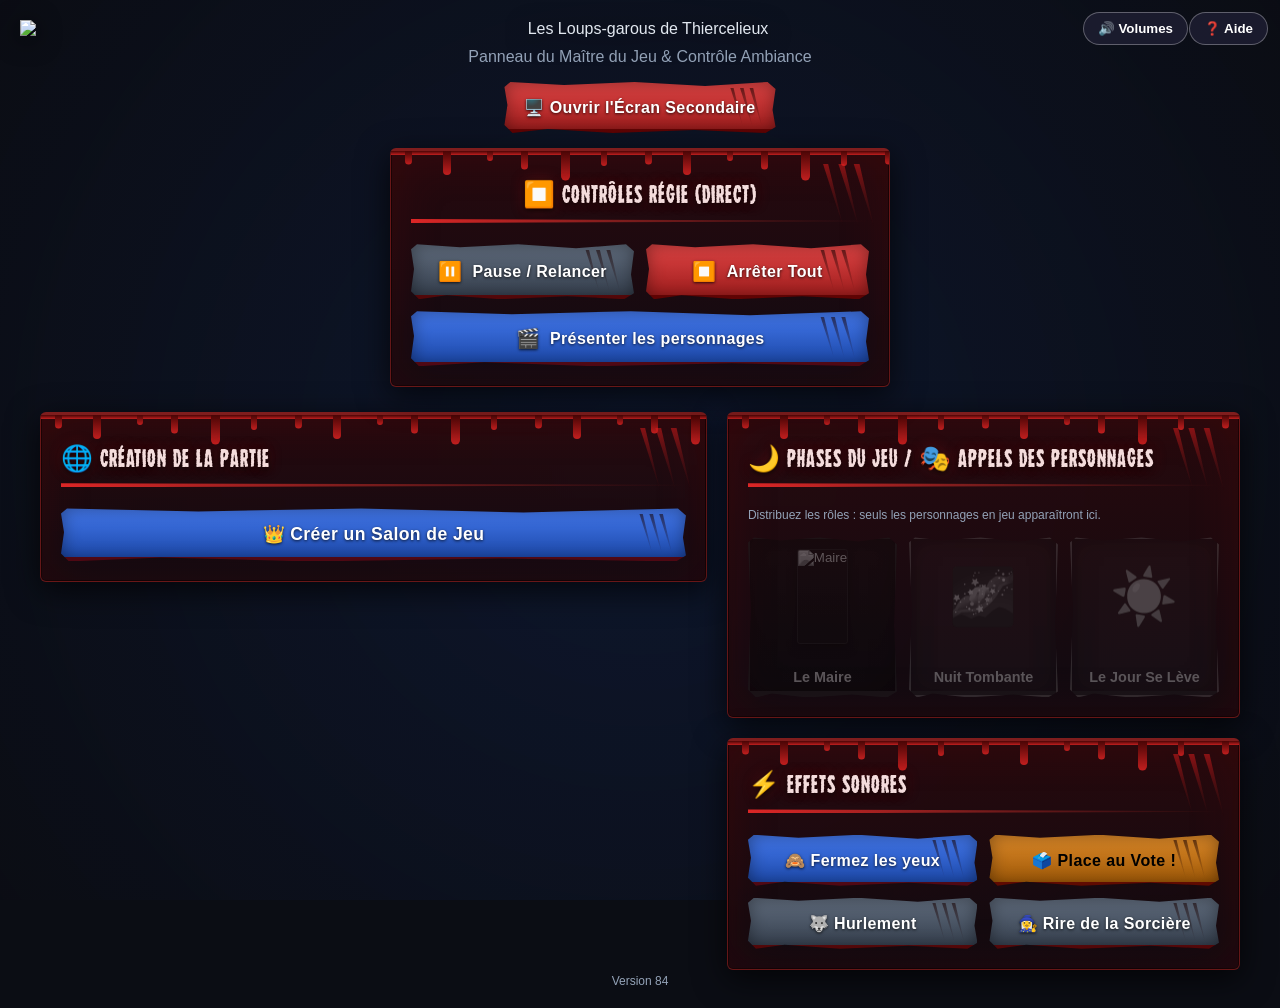
==== index.html @ bffeed56 "MAJ 42" ====
<!DOCTYPE html>
<html lang="fr">
<head>
  <meta charset="UTF-8">
  <meta name="viewport" content="width=device-width, initial-scale=1.0">
  <link rel="icon" href="data:,">
  <title>Loup-Garou - Régie Maître du Jeu</title>
  <link rel="stylesheet" href="style.css?v=84">
  <script src="https://unpkg.com/peerjs@1.5.2/dist/peerjs.min.js"></script>
  <script src="https://cdnjs.cloudflare.com/ajax/libs/qrcodejs/1.0.0/qrcode.min.js"></script>
</head>
<body>
  <button id="mixer-btn" class="help-btn" style="right: 92px;" onclick="toggleMixer(document.getElementById('mixer-panel').style.display!=='block')" title="Volumes audio">🔊 Volumes</button>
  <div id="mixer-panel" class="mixer-panel" style="display:none;">
    <h3>🔊 Volumes audio</h3>
    <label>🗣️ Voix & effets (régie) <span id="mix-val-voix">100 %</span><input type="range" id="mix-voix" min="0" max="100" value="100" oninput="setMixer('voix', this.value)"></label>
    <label>🎵 Musique d'ambiance <span id="mix-val-musique">100 %</span><input type="range" id="mix-musique" min="0" max="100" value="100" oninput="setMixer('musique', this.value)"></label>
    <label>🎬 Scène YouTube (écran secondaire) <span id="mix-val-scene">100 %</span><input type="range" id="mix-scene" min="0" max="100" value="100" oninput="setMixer('scene', this.value)"></label>
    <label>📺 Vidéos & effets (écran secondaire) <span id="mix-val-videos">100 %</span><input type="range" id="mix-videos" min="0" max="100" value="100" oninput="setMixer('videos', this.value)"></label>
    <button class="modal-close" onclick="toggleMixer(false)">Fermer</button>
  </div>
  <button id="help-btn" class="help-btn" onclick="toggleHelp(true)" title="Comment utiliser l'application" aria-label="Aide">❓ Aide</button>
  <script>function toggleHelp(on){document.getElementById('help-modal').style.display=on?'flex':'none';}document.addEventListener('keydown',function(e){if(e.key==='Escape')toggleHelp(false);});</script>
  <script src="bg.js?v=84"></script>

<header>
  <img src="https://ifjiysdhxmidiswcsiuq.supabase.co/storage/v1/object/public/assets/assets/images/Titre.png?v=2" alt="Les Loups-garous de Thiercelieux" class="site-title-img">
  <p>Panneau du Maître du Jeu & Contrôle Ambiance</p>
  
  <div style="text-align: center; margin: 15px auto; max-width: 500px;">
    <button class="btn btn-projector" onclick="openProjectorWindow()" style="margin: 0 auto 15px auto; max-width: 300px;">
      🖥️ Ouvrir l'Écran Secondaire
    </button>

    <!-- Section Contrôles Régie (Direct) centrée sous le bouton de l'écran secondaire -->
    <section class="card" style="margin-top: 10px;">
      <h2 class="titre-wolf">⏹️ Contrôles Régie (Direct)</h2>
      <div class="button-grid">
        <button class="btn btn-effect" onclick="togglePauseAllMedia()">
          <span class="icon">⏸️</span> Pause / Relancer
        </button>
        <button class="btn btn-danger" onclick="stopAllMedia()">
          <span class="icon">⏹️</span> Arrêter Tout
        </button>
        <button class="btn btn-night" style="grid-column: 1 / -1;" onclick="presentCharacters()">
          <span class="icon">🎬</span> Présenter les personnages
        </button>
      </div>
    </section>
  </div>
</header>

  <main class="container container-wide">
    <div class="main-layout">

      <!-- COLONNE GAUCHE : Création, Distribution, Phases de Jeu & Récapitulatif -->
      <div class="column-left">

        <!-- Écran de Création du Salon -->
        <section class="card" id="connection-card">
          <h2 class="titre-wolf">🌐 Création de la Partie</h2>
          <button class="btn btn-night btn-large" onclick="initHost()">👑 Créer un Salon de Jeu</button>

          <div id="host-ui" style="display: none; margin-top: 20px; text-align: center;">
            <h3>Code du Salon : <span id="room-code-display" style="color: #6366f1; font-size: 1.8rem; font-weight: bold;">---</span></h3>
            <div id="qrcode" style="display: inline-block; padding: 10px; background: white; border-radius: 8px; margin: 10px 0;"></div>
            <p style="font-size: 0.9rem; color: #94a3b8; margin: 4px 0;">Scannez pour rejoindre</p>
            <p id="join-url" class="hint"></p>
          </div>
        </section>

        <!-- Configuration des Rôles et Joueurs Connectés (Sous Création de la Partie) -->
        <section class="card" id="mj-setup-card" style="display: none;">
          <h2 class="collapsible-title" onclick="toggleSetupCard()" title="Plier / déplier">🃏 Rôles & Distribution <span id="setup-arrow" class="setup-arrow">▾</span></h2>
          
          <div class="setup-grid">
            <div class="setup-block">
              <h3>👥 Joueurs Connectés (<span id="player-count">0</span>)</h3>
              <ul id="player-list" class="tag-list"></ul>
            </div>

            <div class="setup-block">
              <h3>🎭 Rôles en jeu (<span id="role-count">0</span>)</h3>
              
              <div class="role-selector-grid role-grid">
                <button class="btn-role-card" data-pick="Loup-Garou" onclick="addRole('Loup-Garou')">
                  <img src="https://ifjiysdhxmidiswcsiuq.supabase.co/storage/v1/object/public/assets/assets/images/Loup-Garou%201.png" alt="Loup-Garou">
                  <span>Loup-Garou</span>
                </button>
                <button class="btn-role-card" data-pick="Villageois" onclick="addRole('Villageois')">
                  <img src="https://ifjiysdhxmidiswcsiuq.supabase.co/storage/v1/object/public/assets/assets/images/Villageois%201.png" alt="Villageois">
                  <span>Villageois</span>
                </button>
                <button class="btn-role-card" data-pick="Voyante" onclick="addRole('Voyante')">
                  <img src="https://ifjiysdhxmidiswcsiuq.supabase.co/storage/v1/object/public/assets/assets/images/Voyante%201.png" alt="Voyante">
                  <span>Voyante</span>
                </button>
                <button class="btn-role-card" data-pick="Sorcière" onclick="addRole('Sorcière')">
                  <img src="https://ifjiysdhxmidiswcsiuq.supabase.co/storage/v1/object/public/assets/assets/images/Sorciere%201.png" alt="Sorcière">
                  <span>Sorcière</span>
                </button>
                <button class="btn-role-card" data-pick="Chasseur" onclick="addRole('Chasseur')">
                  <img src="https://ifjiysdhxmidiswcsiuq.supabase.co/storage/v1/object/public/assets/assets/images/Chasseur%201.png" alt="Chasseur">
                  <span>Chasseur</span>
                </button>
                <button class="btn-role-card" data-pick="Cupidon" onclick="addRole('Cupidon')">
                  <img src="https://ifjiysdhxmidiswcsiuq.supabase.co/storage/v1/object/public/assets/assets/images/Cupidon%201.png" alt="Cupidon">
                  <span>Cupidon</span>
                </button>
                <button class="btn-role-card" data-pick="Voleur" onclick="addRole('Voleur')">
                  <img src="https://ifjiysdhxmidiswcsiuq.supabase.co/storage/v1/object/public/assets/assets/images/Voleur%201.png" alt="Voleur">
                  <span>Voleur</span>
                </button>
                <button class="btn-role-card" data-pick="Renard" onclick="addRole('Renard')">
                  <img src="https://ifjiysdhxmidiswcsiuq.supabase.co/storage/v1/object/public/assets/assets/images/Renard%201.png" alt="Renard">
                  <span>Renard</span>
                </button>
                <button class="btn-role-card" data-pick="Petite Fille" onclick="addRole('Petite Fille')">
                  <img src="https://ifjiysdhxmidiswcsiuq.supabase.co/storage/v1/object/public/assets/assets/images/Petite%20Fille.png?v=2" alt="Petite Fille">
                  <span>Petite Fille</span>
                </button>
              </div>

              <ul id="role-list" class="tag-list" style="margin-top: 15px;"></ul>
              <p id="role-ratio" class="hint role-ratio" style="margin-top: 10px;"></p>
            </div>
          </div>

          <div class="button-grid" style="margin-bottom: 10px;">
            <button class="btn btn-day" onclick="autoFillRoles(false)">🎲 Remplir les rôles automatiquement</button>
            <button class="btn btn-day" onclick="autoFillRoles(true)">⚡ Remplir et distribuer</button>
          </div>
          <button class="btn btn-night btn-large" id="distribute-btn" onclick="distributeRolesNetwork()">🔀 Distribuer les Rôles aux Joueurs</button>
        </section>


        <!-- Tableau de Bord Récapitulatif du MJ -->
		<section class="card" id="mj-dashboard" style="display: none;">
          <h2>📜 Récapitulatif du MJ</h2>
          <table class="mj-table">
            <thead>
              <tr>
                <th>Joueur</th>
                <th>Rôle</th>
                <th>Cupidon</th>
                <th>État</th>
              </tr>
            </thead>
            <tbody id="mj-table-body"></tbody>
          </table>

          <div id="automation-panel" class="automation"></div>
        </section>

      </div>

      <!-- COLONNE DROITE : Actions & Interventions en Jeu -->
      <div class="column-right">


        <!-- Phases du Jeu & Appels des Personnages : une seule catégorie, dans l'ordre de la nuit -->
        <section class="card">
          <h2 class="titre-wolf">🌙 Phases du Jeu / 🎭 Appels des Personnages</h2>
          <p id="calls-hint" class="hint" style="margin: 10px 0 0;"></p>
          <div id="next-call-banner" class="next-call-banner" style="display: none;"></div>
          <div id="calls-grid" class="button-grid role-grid">
            <button class="btn-role-card" id="mayor-call-btn" data-key="maire" onclick="playCommand('voter_maire')">
              <img src="https://ifjiysdhxmidiswcsiuq.supabase.co/storage/v1/object/public/assets/assets/images/Maire%201.png" alt="Maire">
              <span>Le Maire</span>
            </button>
            <button class="btn-role-card" data-role="Voleur" data-call="voleur" data-key="voleur" onclick="playRole('voleur')">
              <img src="https://ifjiysdhxmidiswcsiuq.supabase.co/storage/v1/object/public/assets/assets/images/Voleur%201.png" alt="Voleur">
              <span>Le Voleur</span>
            </button>
            <button class="btn-role-card" id="night-call-btn" data-key="nuit" data-phase="1" onclick="playNightPhase()">
              <span class="phase-icon">🌌</span>
              <span>Nuit Tombante</span>
            </button>
            <button class="btn-role-card" data-role="Cupidon" data-call="cupidon" data-key="cupidon" onclick="playRole('cupidon')">
              <img src="https://ifjiysdhxmidiswcsiuq.supabase.co/storage/v1/object/public/assets/assets/images/Cupidon%201.png" alt="Cupidon">
              <span>Cupidon</span>
            </button>
            <button class="btn-role-card" data-role="Voyante" data-key="voyante" onclick="playRole('voyante')">
              <img src="https://ifjiysdhxmidiswcsiuq.supabase.co/storage/v1/object/public/assets/assets/images/Voyante%201.png" alt="Voyante">
              <span>La Voyante</span>
            </button>
            <button class="btn-role-card" data-role="Renard" data-key="renard" onclick="playRole('renard')">
              <img src="https://ifjiysdhxmidiswcsiuq.supabase.co/storage/v1/object/public/assets/assets/images/Renard%201.png" alt="Renard">
              <span>Le Renard</span>
            </button>
            <button class="btn-role-card" data-role="Loup-Garou" data-key="loups" onclick="playRole('loups')">
              <img src="https://ifjiysdhxmidiswcsiuq.supabase.co/storage/v1/object/public/assets/assets/images/Loup-Garou%201.png" alt="Loups-Garous">
              <span>Les Loups-Garous</span>
            </button>
            <button class="btn-role-card" data-role="Sorcière" data-key="sorciere" onclick="playRole('sorciere')">
              <img src="https://ifjiysdhxmidiswcsiuq.supabase.co/storage/v1/object/public/assets/assets/images/Sorciere%201.png" alt="Sorcière">
              <span>La Sorcière</span>
            </button>
            <button class="btn-role-card" id="day-call-btn" data-key="jour" data-phase="1" onclick="playDayPhase()">
              <span class="phase-icon">☀️</span>
              <span>Le Jour Se Lève</span>
            </button>
          </div>
        </section>

          <!-- Effets Sonores -->
          <section class="card">
            <h2 class="titre-wolf">⚡ Effets Sonores</h2>
            <div class="button-grid">
              <button class="btn btn-night" onclick="playCommand('fermer_yeux')">🙈 Fermez les yeux</button>
              <button class="btn btn-day" onclick="playCommand('voter')">🗳️ Place au Vote !</button>
              <button class="btn btn-effect" onclick="playEffect('hurlement')">🐺 Hurlement</button>
              <button class="btn btn-effect" onclick="playEffect('sorciere')">🧙‍♀️ Rire de la Sorcière</button>
            </div>
          </section>

        <!-- Élection du Maire : commandes du MJ (visible pendant l'élection) -->
        <section class="card" id="mayor-controls" style="display: none;">
          <h2 class="titre-wolf">👑 Élection du Maire</h2>
          <p id="mayor-controls-info" class="hint" style="margin: 10px 0;"></p>
          <div id="mayor-controls-buttons" class="mayor-controls-buttons"></div>
        </section>


      </div>

    </div>

  </main>

  <!-- Fenêtre de réponse pour le Renard (au milieu de l'écran du MJ) -->
  <div id="fox-modal" class="modal-backdrop" style="display: none;" role="dialog" aria-modal="true" aria-labelledby="fox-modal-title">
    <div class="modal-box">
      <h2 id="fox-modal-title" class="titre-wolf">🦊 Réponse pour le Renard</h2>
      <p id="fox-modal-text" class="modal-text"></p>
      <p id="fox-modal-hint" class="modal-hint"></p>
      <div class="modal-actions">
        <button class="btn btn-renard-oui" onclick="foxModalAnswer(true)">🦊 Oui (Loup détecté)</button>
        <button class="btn btn-danger" onclick="foxModalAnswer(false)">🦊 Non (Aucun loup)</button>
      </div>
      <button class="modal-close" onclick="closeFoxModal()">Fermer (je répondrai plus tard)</button>
    </div>
  </div>

  <div id="help-modal" class="modal-backdrop" style="display: none;" role="dialog" aria-modal="true" onclick="if(event.target===this)toggleHelp(false)">
    <div class="modal-box help-box">
      <h2 class="titre-wolf">❓ Comment utiliser l'application</h2>
      <div class="help-content">
        <h3>1. Préparer la partie</h3>
        <ol>
          <li>Clique sur <b>Créer le salon</b> : un code et un QR code s'affichent.</li>
          <li>Ouvre l'<b>écran secondaire (projecteur)</b> avec le bouton dédié et place-le sur la TV / le vidéoprojecteur. Clique dessus une fois pour activer le son.</li>
          <li>Les joueurs scannent le QR code (ou saisissent le code) sur leur téléphone et entrent leur prénom.</li>
          <li>Choisis les <b>rôles en jeu</b> (le nombre doit correspondre au nombre de joueurs) puis clique sur <b>Distribuer les rôles</b>.</li>
          <li>Chaque joueur découvre son rôle sur son téléphone. La partie ne peut commencer que lorsque <b>tous ont pris connaissance</b> de leur rôle.</li>
        </ol>
        <h3>2. Dérouler la partie</h3>
        <p>Utilise les boutons <b>🌙 Phases du Jeu / 🎭 Appels des Personnages</b> dans l'ordre : Maire, Nuit tombante, Voleur, Cupidon, Voyante, Renard, Loups-garous, Sorcière, puis Le Jour se lève. Un bandeau t'indique le prochain rôle à appeler.</p>
        <ul>
          <li><b>Maire</b> : présentation des candidats, élection, puis passation en cas de mort.</li>
          <li><b>Voleur</b> : après son choix, tous les joueurs reprennent connaissance de leur rôle.</li>
          <li><b>Renard</b> : une fenêtre te demande ta réponse (Oui / Non).</li>
          <li><b>Le Jour se lève</b> : annonce des morts, passation du Maire, chasseur, puis débat et vote du village (égalité = Pierre-feuille-ciseaux).</li>
        </ul>
        <h3>3. Autres outils</h3>
        <ul>
          <li><b>⚡ Effets Sonores</b> : sons d'ambiance (fermez les yeux, place au vote…).</li>
          <li>Le tableau des joueurs permet de suivre rôles, morts, couples et maire.</li>
          <li>Le rôle d'un joueur se masque automatiquement en cours de partie et peut être rouvert à tout moment.</li>
        </ul>
        <h3>4. En cas de souci</h3>
        <ul>
          <li>Pas de son sur l'écran secondaire : clique une fois dessus.</li>
          <li>Un joueur déconnecté : il recharge sa page et se reconnecte avec le même prénom.</li>
          <li>Après une mise à jour : Ctrl+F5 et vérifie le numéro de version en bas de page.</li>
        </ul>
      </div>
      <button class="modal-close" onclick="toggleHelp(false)">Fermer</button>
    </div>
  </div>

  <p id="app-version" class="hint" style="text-align:center;">Version 84</p>

  <script>
    (function () {
      var B = "https://ifjiysdhxmidiswcsiuq.supabase.co/storage/v1/object/public/assets/";
      var DIRS = ["assets/images/", "assets/mj/images/", "assets/joueur/images/", "images/", "mj/images/", "joueur/images/"];
      function find(names, cb) {
        var urls = [];
        names.forEach(function (n) { DIRS.forEach(function (d) { urls.push(B + d + encodeURIComponent(n)); }); });
        (function next(i) {
          if (i >= urls.length) { cb(null); return; }
          var im = new Image();
          im.onload = function () { cb(urls[i]); };
          im.onerror = function () { next(i + 1); };
          im.src = urls[i];
        })(0);
      }
      find(["Titre.png", "titre.png"], function (url) {
        var img = document.querySelector(".site-title-img");
        if (url && img) { img.src = url; console.info("Titre chargé depuis :", url); }
        else console.warn("Titre.png introuvable sur Supabase.");
      });
    })();
  </script>
  <script src="script.js?v=84"></script>
</body>
</html>
---- style.css ----
/* Police Angel Wish pour les noms des joueurs (fichier Angel_wish.ttf à la racine du site) */
@font-face {
  font-family: 'Angel Wish';
  /* police intégrée à ce fichier (version nettoyée, 18 Ko) : elle s'affiche même si Angel_wish.ttf est absent du site */
  src: url([data-uri]) format('woff'),
       url('Angel_wish.ttf') format('truetype'),
       url('Angel_Wish.ttf') format('truetype'),
       url('angel_wish.ttf') format('truetype'),
       url('angel-wish.ttf') format('truetype');
  font-weight: normal;
  font-style: normal;
  font-display: swap;
}

/* Police Wolf Brothers (fichier wolfbrothers.ttf à la racine du site) */
@font-face {
  font-family: 'Wolf Brothers';
  src: url('wolfbrothers.ttf') format('truetype');
  font-weight: normal;
  font-style: normal;
  font-display: swap;
}

:root {
  --bg-color: #0b0d14;
  --card-bg: rgba(22, 27, 46, 0.85);
  --text-color: #e2e8f0;
  --muted: #94a3b8;
  --accent-night: #2563eb;
  --accent-day: #d97706;
  --accent-role: #7c3aed;
  --accent-danger: #dc2626;
  --accent-ok: #16a34a;
}

* { box-sizing: border-box; }

/* Fond global (images hébergées sur Supabase) */
body {
  margin: 0;
  padding: 20px;
  font-family: 'Segoe UI', Tahoma, Geneva, Verdana, sans-serif;
  background-color: var(--bg-color);
  color: var(--text-color);
  min-height: 100vh;
}

header {
  text-align: center;
  margin-bottom: 25px;
  position: relative; /* S'assure que le header reste au-dessus du fond d'écran */
  z-index: 10;
}

/* Affichage du Titre en PNG par-dessus le fond */
.site-title-img {
  display: block;
  margin: 0 auto 10px auto;
  max-width: 100%;
  height: auto;
  max-height: 160px;
  object-fit: contain;
  /* Ajout d'une ombre forte pour bien détacher l'image du fond sombre */
  filter: drop-shadow(0 4px 12px rgba(0, 0, 0, 0.8));
}

header p {
  color: #94a3b8;
  margin-top: 5px;
}

.container {
  max-width: 800px;
  margin: 0 auto;
  display: flex;
  flex-direction: column;
  gap: 20px;
}
.container-wide { max-width: 1200px; }

/* --- Mise en page de la régie : deux colonnes --- */
.main-layout {
  display: grid;
  grid-template-columns: minmax(0, 1.3fr) minmax(0, 1fr);
  gap: 20px;
  align-items: start;
}
.column-left, .column-right { display: flex; flex-direction: column; gap: 20px; min-width: 0; }
.column-right { position: sticky; top: 20px; }

.card {
  background: var(--card-bg);
  border: 1px solid rgba(255, 255, 255, 0.1);
  border-radius: 12px;
  padding: 20px;
  box-shadow: 0 8px 32px 0 rgba(0, 0, 0, 0.5);
  backdrop-filter: blur(6px);
}
.card h2 {
  margin-top: 0;
  font-size: 1.2rem;
  color: #cbd5e1;
  border-bottom: 1px solid rgba(255, 255, 255, 0.1);
  padding-bottom: 10px;
}

/* Titres de sections de la régie et noms des joueurs en Wolf Brothers */
.card h2.titre-wolf {
  font-family: 'Wolf Brothers', 'Segoe UI', sans-serif;
  font-weight: normal;
  font-size: 1.6rem;
  letter-spacing: 1px;
}
.nom-joueur {
  font-family: 'Wolf Brothers', 'Segoe UI', sans-serif;
  font-weight: normal;
  letter-spacing: 1px;
}
.tag-list .nom-joueur, .mj-table .nom-joueur { font-size: 1.15em; }
#welcome-title.nom-joueur { font-size: 1.9rem; }

.hint { font-size: 0.75rem; color: var(--muted); word-break: break-all; margin: 4px 0 0; }

.button-grid {
  display: grid;
  grid-template-columns: repeat(auto-fit, minmax(160px, 1fr));
  gap: 12px;
  margin-top: 15px;
}

/* --- Boutons --- */
.btn {
  border: none;
  border-radius: 8px;
  padding: 16px 20px;
  font-size: 1rem;
  font-weight: 600;
  color: #fff;
  cursor: pointer;
  transition: all 0.2s ease;
  display: flex;
  align-items: center;
  justify-content: center;
  gap: 10px;
}
.btn:hover { transform: translateY(-2px); filter: brightness(1.2); box-shadow: 0 4px 15px rgba(0,0,0,0.4); }
.btn:active { transform: translateY(0); }
.btn:disabled { opacity: 0.6; cursor: wait; transform: none; }
.btn-large { width: 100%; font-size: 1.1rem; }
.icon { font-size: 1.2rem; }

.btn-night { background-color: var(--accent-night); }
.btn-day { background-color: var(--accent-day); color: #000; }
.btn-effect { background-color: #475569; }
.btn-danger { background-color: var(--accent-danger); }
.btn-projector { background-color: #dc2626; color: #fff; }
.btn-vert { background-color: var(--accent-ok); color: #fff; }
.btn-renard-oui { background-color: var(--accent-ok); color: #fff; }
.btn-sorciere-orange { background-color: var(--accent-day); color: #fff; }

/* --- Cartes de rôles --- */
.role-grid {
  display: grid;
  grid-template-columns: repeat(auto-fit, minmax(110px, 1fr));
  gap: 12px;
}
.btn-role-card {
  background: rgba(124, 58, 237, 0.15);
  border: 2px solid rgba(124, 58, 237, 0.4);
  border-radius: 12px;
  padding: 10px 8px;
  cursor: pointer;
  display: flex;
  flex-direction: column;
  align-items: center;
  justify-content: space-between;
  width: 100%;
  height: 160px;
  color: #fff;
  transition: all 0.2s ease;
}
.btn-role-card:hover {
  transform: translateY(-3px);
  background: rgba(124, 58, 237, 0.3);
  border-color: #8b5cf6;
  box-shadow: 0 4px 15px rgba(124, 58, 237, 0.4);
}
.btn-role-card:active { transform: translateY(0); }
.btn-role-card img {
  width: auto;
  max-width: 100%;
  height: 95px;
  object-fit: contain;
  border-radius: 6px;
  box-shadow: 0 4px 10px rgba(0, 0, 0, 0.5);
  border: 1px solid rgba(255, 255, 255, 0.2);
}
.btn-role-card span {
  font-size: 0.9rem;
  font-weight: 600;
  text-align: center;
  margin-top: 6px;
  white-space: nowrap;
  overflow: hidden;
  text-overflow: ellipsis;
  width: 100%;
}

/* --- Configuration des rôles / joueurs --- */
.setup-grid { display: grid; gap: 20px; margin-bottom: 20px; }
.setup-block h3 { margin: 0 0 10px; font-size: 1rem; color: #cbd5e1; }

.tag-list { list-style: none; margin: 0; padding: 0; display: flex; flex-wrap: wrap; gap: 8px; }
.tag-list li {
  background: rgba(255, 255, 255, 0.1);
  border: 1px solid rgba(255, 255, 255, 0.15);
  border-radius: 999px;
  padding: 4px 12px;
  font-size: 0.9rem;
}
.tag-list .remove { cursor: pointer; margin-left: 6px; color: #f87171; font-weight: bold; }
.tag-list .remove:hover { color: #fca5a5; }

/* --- Récapitulatif du MJ --- */
.mj-table { width: 100%; border-collapse: collapse; }
.mj-table th, .mj-table td {
  text-align: left;
  padding: 10px 8px;
  border-bottom: 1px solid rgba(255, 255, 255, 0.1);
  font-size: 0.95rem;
}
.mj-table th { color: var(--muted); font-weight: 600; }
.status-btn {
  border: none;
  border-radius: 999px;
  padding: 6px 12px;
  font-weight: 600;
  cursor: pointer;
  color: #fff;
}
.status-alive { background: var(--accent-ok); }
.status-dead { background: #475569; }

/* --- Espace joueur & carte masquée --- */
.input-group { display: flex; flex-direction: column; gap: 10px; }
input[type="text"] {
  width: 100%;
  padding: 14px;
  font-size: 1rem;
  color: var(--text-color);
  background: rgba(255, 255, 255, 0.08);
  border: 1px solid rgba(255, 255, 255, 0.2);
  border-radius: 8px;
}
input[type="text"]::placeholder { color: var(--muted); }
input[type="text"]:focus { outline: 2px solid #8b5cf6; outline-offset: 1px; }
.error-message { color: #fca5a5; margin: 0; font-size: 0.95rem; }

/* Verso de la carte cachée côté Joueur */
.card-back {
  position: relative;
  margin: 20px auto 0;
  max-width: 260px;
  min-height: 360px;
  padding: 10px;
  display: flex;
  flex-direction: column;
  align-items: center;
  justify-content: flex-end;
  text-align: center;
  font-weight: 600;
  cursor: pointer;
  user-select: none;
  background: rgba(15, 23, 42, 0.8);
  border: 2px solid rgba(139, 92, 246, 0.5);
  border-radius: 14px;
  overflow: hidden;
  box-shadow: 0 8px 24px rgba(0, 0, 0, 0.6);
  transition: all 0.25s ease;
}

.card-back .verso-img {
  width: 100%;
  height: auto;
  max-height: 310px;
  object-fit: contain;
  border-radius: 10px;
  margin-bottom: 10px;
  transition: transform 0.2s ease;
}

.card-back:hover .verso-img {
  transform: scale(1.02);
}

.card-back span {
  background: rgba(0, 0, 0, 0.75);
  color: #fff;
  padding: 8px 16px;
  border-radius: 20px;
  font-size: 0.95rem;
  border: 1px solid rgba(255, 255, 255, 0.2);
  backdrop-filter: blur(4px);
  z-index: 2;
}

.card-back.revealed {
  min-height: 50px;
  padding: 10px;
  background: rgba(124, 58, 237, 0.15);
  border-style: solid;
}

.role-details {
  flex-direction: column;
  align-items: center;
  gap: 10px;
  margin-top: 20px;
}
.role-details img {
  width: 100%;
  max-width: 260px;
  height: auto;
  border-radius: 12px;
  box-shadow: 0 8px 24px rgba(0, 0, 0, 0.6);
}
.role-details h3 { margin: 0; font-size: 1.5rem; }
.role-details p { margin: 0; max-width: 420px; line-height: 1.5; color: #cbd5e1; }

.toast {
  display: none;
  position: fixed;
  bottom: 20px; left: 50%;
  transform: translateX(-50%);
  max-width: 90vw;
  padding: 12px 18px;
  background: rgba(127, 29, 29, 0.95);
  border: 1px solid #f87171;
  border-radius: 10px;
  color: #fff;
  font-size: 0.9rem;
  z-index: 1000;
}

/* --- Adaptations écran --- */
@media (max-width: 900px) {
  .main-layout { grid-template-columns: 1fr; }
  .column-right { position: static; }
}
@media (max-width: 700px) {
  body { padding: 12px; background-attachment: scroll; }
}
@media (prefers-reduced-motion: reduce) {
  .btn, .btn-role-card, .card-back { transition: none; }
}


/* =====================================================================
   THÈME « GRIFFURE & SANG » — début
   Pour revenir au style précédent : supprimez tout ce bloc, jusqu'à la
   ligne « THÈME GRIFFURE & SANG — fin ».
   ===================================================================== */

/* --- Encadrement des catégories : bord sombre, sang qui goutte, griffures --- */
.card {
  position: relative;
  isolation: isolate;
  border-radius: 6px;
  border: 1px solid rgba(127, 29, 29, 0.75);
  border-top: 3px solid #7f1d1d;
  background: linear-gradient(180deg, rgba(42, 9, 12, 0.90), rgba(17, 10, 16, 0.92));
  box-shadow:
    0 8px 32px rgba(0, 0, 0, 0.70),
    inset 0 0 50px rgba(120, 0, 0, 0.22),
    inset 0 0 0 1px rgba(0, 0, 0, 0.60);
}
/* gouttes de sang qui coulent du bord supérieur */
.card::before {
  content: "";
  position: absolute;
  top: 0; left: 0; right: 0;
  height: 30px;
  background: url("data:image/svg+xml,%3Csvg xmlns='http://www.w3.org/2000/svg' width='240' height='30' viewBox='0 0 240 30'%3E%3Cdefs%3E%3ClinearGradient id='g' x1='0' y1='0' x2='0' y2='1'%3E%3Cstop offset='0' stop-color='%234a0505'/%3E%3Cstop offset='1' stop-color='%23c21f1f'/%3E%3C/linearGradient%3E%3C/defs%3E%3Cg fill='url(%23g)'%3E%3Crect x='0' y='0' width='240' height='4'/%3E%3Cpath d='M14 0h7v10a3.5 3.5 0 0 1-7 0z'/%3E%3Cpath d='M52 0h8v20a4 4 0 0 1-8 0z'/%3E%3Cpath d='M96 0h6v7a3 3 0 0 1-6 0z'/%3E%3Cpath d='M130 0h7v15a3.5 3.5 0 0 1-7 0z'/%3E%3Cpath d='M170 0h9v25a4.5 4.5 0 0 1-9 0z'/%3E%3Cpath d='M210 0h6v12a3 3 0 0 1-6 0z'/%3E%3C/g%3E%3C/svg%3E") repeat-x left top;
  z-index: -1;
  pointer-events: none;
}
/* trois griffures dans le coin supérieur droit */
.card::after {
  content: "";
  position: absolute;
  top: 8px; right: 12px;
  width: 58px; height: 74px;
  background: url("data:image/svg+xml,%3Csvg xmlns='http://www.w3.org/2000/svg' width='90' height='100' viewBox='0 0 90 100'%3E%3Cdefs%3E%3ClinearGradient id='c' x1='0' y1='0' x2='0' y2='1'%3E%3Cstop offset='0' stop-color='%23e11d1d' stop-opacity='0.95'/%3E%3Cstop offset='1' stop-color='%237f1d1d' stop-opacity='0'/%3E%3C/linearGradient%3E%3C/defs%3E%3Cg fill='url(%23c)'%3E%3Cpolygon points='6,0 14,0 38,100'/%3E%3Cpolygon points='30,0 39,0 62,100'/%3E%3Cpolygon points='54,0 63,0 86,100'/%3E%3C/g%3E%3C/svg%3E") no-repeat center / contain;
  opacity: 0.55;
  z-index: -1;
  pointer-events: none;
}
.card h2 {
  margin-top: 8px;
  color: #f4dcdc;
  border-bottom: none;
  padding-bottom: 0;
  text-shadow: 0 2px 6px rgba(0, 0, 0, 0.85), 0 0 14px rgba(185, 28, 28, 0.35);
}
/* soulignement en forme de coup de griffe */
.card h2::after {
  content: "";
  display: block;
  height: 4px;
  margin-top: 10px;
  background: linear-gradient(90deg, #dc2626 0%, #7f1d1d 45%, transparent 100%);
  clip-path: polygon(0 0, 100% 40%, 100% 60%, 0 100%);
}

/* --- Boutons : bords déchirés, griffures, filet de sang --- */
.btn {
  position: relative;
  border-radius: 2px;
  clip-path: polygon(0 5px, 6px 0, 22% 3px, 48% 0, 74% 4px, calc(100% - 8px) 0, 100% 7px, calc(100% - 3px) 55%, 100% calc(100% - 6px), calc(100% - 10px) 100%, 70% calc(100% - 3px), 40% 100%, 16% calc(100% - 4px), 8px 100%, 0 calc(100% - 8px), 3px 45%);
  background-image:
    url("data:image/svg+xml,%3Csvg xmlns='http://www.w3.org/2000/svg' width='90' height='100' viewBox='0 0 90 100'%3E%3Cdefs%3E%3ClinearGradient id='c' x1='0' y1='0' x2='0' y2='1'%3E%3Cstop offset='0' stop-color='%231a0000' stop-opacity='0.55'/%3E%3Cstop offset='1' stop-color='%231a0000' stop-opacity='0'/%3E%3C/linearGradient%3E%3C/defs%3E%3Cg fill='url(%23c)'%3E%3Cpolygon points='6,0 14,0 38,100'/%3E%3Cpolygon points='30,0 39,0 62,100'/%3E%3Cpolygon points='54,0 63,0 86,100'/%3E%3C/g%3E%3C/svg%3E"),
    linear-gradient(180deg, rgba(255, 255, 255, 0.14) 0%, rgba(0, 0, 0, 0.30) 100%);
  background-repeat: no-repeat, no-repeat;
  background-position: right 12px center, 0 0;
  background-size: auto 78%, 100% 100%;
  box-shadow: inset 0 -4px 0 rgba(90, 0, 0, 0.85), inset 0 0 18px rgba(0, 0, 0, 0.45);
  letter-spacing: 0.4px;
  text-shadow: 0 1px 3px rgba(0, 0, 0, 0.75);
}
.btn-day { text-shadow: none; }
.btn:hover {
  transform: translateY(-2px) rotate(-0.4deg);
  filter: brightness(1.18);
  box-shadow: inset 0 -4px 0 #b91c1c, inset 0 0 22px rgba(185, 28, 28, 0.55);
}
.btn:active { transform: translateY(0); }
.btn:focus-visible {
  outline: none;
  box-shadow: inset 0 0 0 3px #fecaca, inset 0 -4px 0 #b91c1c;
}

/* --- Cartes de rôles (boutons image) --- */
.btn-role-card {
  position: relative;
  border-radius: 2px;
  border: 2px solid rgba(153, 27, 27, 0.80);
  background: linear-gradient(180deg, rgba(72, 10, 14, 0.60), rgba(20, 8, 12, 0.80));
  clip-path: polygon(0 5px, 6px 0, 22% 3px, 48% 0, 74% 4px, calc(100% - 8px) 0, 100% 7px, calc(100% - 3px) 55%, 100% calc(100% - 6px), calc(100% - 10px) 100%, 70% calc(100% - 3px), 40% 100%, 16% calc(100% - 4px), 8px 100%, 0 calc(100% - 8px), 3px 45%);
  box-shadow: inset 0 -4px 0 rgba(127, 29, 29, 0.90), inset 0 0 22px rgba(0, 0, 0, 0.50);
}
.btn-role-card img { border: 1px solid rgba(185, 28, 28, 0.55); border-radius: 3px; }
/* griffures qui apparaissent au survol */
.btn-role-card::after {
  content: "";
  position: absolute;
  top: 3px; right: 3px;
  width: 30px; height: 40px;
  background: url("data:image/svg+xml,%3Csvg xmlns='http://www.w3.org/2000/svg' width='90' height='100' viewBox='0 0 90 100'%3E%3Cdefs%3E%3ClinearGradient id='c' x1='0' y1='0' x2='0' y2='1'%3E%3Cstop offset='0' stop-color='%23e11d1d' stop-opacity='0.95'/%3E%3Cstop offset='1' stop-color='%237f1d1d' stop-opacity='0'/%3E%3C/linearGradient%3E%3C/defs%3E%3Cg fill='url(%23c)'%3E%3Cpolygon points='6,0 14,0 38,100'/%3E%3Cpolygon points='30,0 39,0 62,100'/%3E%3Cpolygon points='54,0 63,0 86,100'/%3E%3C/g%3E%3C/svg%3E") no-repeat center / contain;
  opacity: 0;
  transition: opacity 0.2s ease;
  pointer-events: none;
}
.btn-role-card:hover {
  transform: translateY(-3px) rotate(-0.4deg);
  background: linear-gradient(180deg, rgba(110, 14, 18, 0.70), rgba(34, 8, 12, 0.85));
  border-color: #ef4444;
  box-shadow: inset 0 -4px 0 #b91c1c, inset 0 0 26px rgba(185, 28, 28, 0.55);
}
.btn-role-card:hover::after { opacity: 0.9; }
.btn-role-card:focus-visible { outline: none; border-color: #fecaca; }

/* --- Détails assortis --- */
.tag-list li {
  background: rgba(80, 10, 14, 0.55);
  border-color: rgba(185, 28, 28, 0.55);
  border-radius: 3px;
}
.status-btn { border-radius: 3px; }
input[type="text"] { border-color: rgba(153, 27, 27, 0.6); border-radius: 4px; }
input[type="text"]:focus { outline-color: #dc2626; }
.card-back { border-color: rgba(185, 28, 28, 0.7); }

@media (prefers-reduced-motion: reduce) {
  .btn:hover, .btn-role-card:hover { transform: none; }
  .btn-role-card::after { transition: none; }
}

/* =====================================================================
   THÈME GRIFFURE & SANG — fin
   ===================================================================== */

/* =====================================================================
   AJOUTS v22 : appels à usage unique, tour du Voleur, effets en bas
   ===================================================================== */

/* Boutons d'appel grisés (Voleur / Cupidon une fois appelés) */
.btn-role-card:disabled,
.btn-role-card.used {
  filter: grayscale(1) brightness(0.7);
  opacity: 0.45;
  cursor: not-allowed;
}
.btn-role-card:disabled:hover,
.btn-role-card.used:hover {
  transform: none;
  background: linear-gradient(180deg, rgba(72, 10, 14, 0.60), rgba(20, 8, 12, 0.80));
  border-color: rgba(153, 27, 27, 0.80);
  box-shadow: inset 0 -4px 0 rgba(127, 29, 29, 0.90), inset 0 0 22px rgba(0, 0, 0, 0.50);
}
.btn-role-card:disabled::after,
.btn-role-card.used::after { opacity: 0; }

/* Message d'information de la régie (vol de rôle, etc.) */
.toast.info {
  background: rgba(24, 10, 14, 0.97);
  border-color: #b91c1c;
}

/* Effets sonores : centrés en bas de page */
.effects-bottom {
  align-self: center;
  width: 100%;
  max-width: 640px;
  margin-top: 10px;
}
.effects-bottom h2 { text-align: center; }

/* Tour du Voleur (téléphone du joueur) */
.thief-panel {
  margin: 16px auto 0;
  padding: 16px;
  max-width: 420px;
  border: 2px solid rgba(185, 28, 28, 0.8);
  border-radius: 6px;
  background: rgba(40, 8, 12, 0.85);
  box-shadow: inset 0 0 30px rgba(120, 0, 0, 0.35);
}
.thief-panel h3 { margin: 0 0 8px; font-size: 1.3rem; color: #f4dcdc; }
.thief-panel p { margin: 0 0 12px; color: #cbd5e1; line-height: 1.4; }
.thief-cards {
  display: grid;
  grid-template-columns: repeat(auto-fit, minmax(150px, 1fr));
  gap: 12px;
  margin-bottom: 12px;
}
.thief-card {
  display: flex;
  flex-direction: column;
  align-items: center;
  gap: 8px;
  padding: 10px;
  color: var(--text-color);
  background: linear-gradient(180deg, rgba(72, 10, 14, 0.60), rgba(20, 8, 12, 0.85));
  border: 2px solid rgba(153, 27, 27, 0.85);
  border-radius: 6px;
  cursor: pointer;
  text-align: center;
  font: inherit;
}
.thief-card:hover { border-color: #ef4444; }
.thief-card:disabled { opacity: 0.5; cursor: not-allowed; }
.thief-card img {
  width: 100%;
  max-height: 190px;
  object-fit: contain;
  border-radius: 6px;
  box-shadow: 0 4px 12px rgba(0, 0, 0, 0.6);
}
.thief-card h4 {
  margin: 0;
  font-family: 'Wolf Brothers', 'Segoe UI', sans-serif;
  font-weight: normal;
  font-size: 1.4rem;
  letter-spacing: 1px;
  color: #f4dcdc;
}
.thief-card p { margin: 0; font-size: 0.8rem; line-height: 1.35; color: #cbd5e1; }

/* =====================================================================
   AJOUTS v25 : rôles uniques, actions sur téléphone, automatisation
   ===================================================================== */

/* ratio Villageois / Loups-Garous */
.role-ratio.ok  { color: #86efac; }
.role-ratio.bad { color: #fca5a5; }

/* Récapitulatif : joueurs morts */
.mj-table tr.dead .nom-joueur {
  text-decoration: line-through;
  text-decoration-color: #b91c1c;
  text-decoration-thickness: 2px;
  opacity: 0.55;
}
.mj-table tr.dead td:nth-child(2) { opacity: 0.55; }

/* Panneau d'automatisation du MJ */
.automation { margin-top: 18px; padding-top: 14px; border-top: 1px solid rgba(185, 28, 28, 0.5); }
.auto-title { margin: 0 0 10px; font-size: 1.1rem; color: #f4dcdc; }
.auto-block {
  margin-bottom: 12px;
  padding: 10px 12px;
  background: rgba(60, 8, 12, 0.45);
  border: 1px solid rgba(153, 27, 27, 0.55);
  border-radius: 6px;
}
.auto-block p { margin: 4px 0; font-size: 0.9rem; line-height: 1.45; }
.auto-label { font-weight: 700; color: #f4dcdc; }
.chips { display: flex; flex-wrap: wrap; gap: 6px; margin: 8px 0 10px; }
.chip {
  padding: 5px 12px;
  color: var(--text-color);
  background: rgba(255, 255, 255, 0.08);
  border: 1px solid rgba(255, 255, 255, 0.25);
  border-radius: 999px;
  cursor: pointer;
  font: inherit;
  font-size: 0.9rem;
}
.chip:hover { border-color: #ef4444; }
.chip.on { background: #991b1b; border-color: #ef4444; color: #fff; font-weight: 700; }
.auto-btn {
  margin-left: 6px;
  padding: 3px 10px;
  color: #fff;
  background: #475569;
  border: 0;
  border-radius: 4px;
  cursor: pointer;
  font: inherit;
  font-size: 0.8rem;
}
.auto-btn:hover { background: #64748b; }
.auto-announce { width: 100%; padding: 12px 16px; font-size: 0.95rem; }

/* Téléphone du joueur : panneaux d'action (même habillage que le tour du Voleur) */
.action-panel {
  margin: 16px auto 0;
  padding: 16px;
  max-width: 420px;
  border: 2px solid rgba(185, 28, 28, 0.8);
  border-radius: 6px;
  background: rgba(40, 8, 12, 0.85);
  box-shadow: inset 0 0 30px rgba(120, 0, 0, 0.35);
}
.action-panel h3 { margin: 0 0 8px; font-size: 1.3rem; color: #f4dcdc; }
.action-panel p { margin: 0 0 12px; color: #cbd5e1; line-height: 1.4; }
.pick-list { display: grid; gap: 8px; margin-bottom: 12px; }
.pick-btn {
  width: 100%;
  display: flex;
  justify-content: space-between;
  align-items: center;
  gap: 10px;
  font-size: 1.15rem;
  background-color: #334155;
}
.pick-btn.selected { background-color: #b91c1c; box-shadow: inset 0 0 0 3px #fecaca; }
.pick-btn:disabled { opacity: 0.55; cursor: not-allowed; }
.pick-extra { font-family: 'Segoe UI', sans-serif; font-size: 0.85rem; background: rgba(0, 0, 0, 0.45); padding: 2px 8px; border-radius: 999px; }
.dead-banner {
  margin: 12px auto 0;
  max-width: 420px;
  padding: 12px 14px;
  color: #fecaca;
  background: rgba(60, 8, 12, 0.85);
  border: 2px solid #b91c1c;
  border-radius: 6px;
  font-weight: 600;
}
.lover-line { margin: 10px 0 0; color: #fda4af; font-weight: 600; }

/* --- Page test (test.html) --- */
.test-banner {
  display: inline-block;
  margin: 6px 0 0;
  padding: 6px 14px;
  color: #fff7ed;
  background: rgba(194, 65, 12, 0.85);
  border: 1px solid #fdba74;
  border-radius: 999px;
  font-weight: 700;
}
.test-card { border-top-color: #c2410c; }
.test-row { display: flex; gap: 10px; margin-top: 12px; flex-wrap: wrap; }
.test-row .btn { flex: 1 1 200px; }
.test-row input { flex: 1 1 150px; }
input[type="number"] {
  padding: 14px;
  font-size: 1rem;
  width: 90px;
  color: var(--text-color);
  background: rgba(255, 255, 255, 0.08);
  border: 1px solid rgba(153, 27, 27, 0.6);
  border-radius: 4px;
}

/* Voyante : résultat de l'observation */
.seer-card { display: flex; flex-direction: column; align-items: center; gap: 8px; margin: 10px 0 14px; }
.seer-card img { width: 100%; max-width: 200px; border-radius: 10px; box-shadow: 0 6px 18px rgba(0, 0, 0, 0.6); }
.seer-card h4 { margin: 0; font-family: 'Wolf Brothers', 'Segoe UI', sans-serif; font-weight: normal; font-size: 1.8rem; letter-spacing: 1px; color: #f4dcdc; }
.seer-card p { margin: 0; font-size: 0.85rem; line-height: 1.4; color: #cbd5e1; }

/* --- Tableau de bord du MJ : joueur dont c'est le tour (nuit) --- */
.mj-table tr.turn td {
  background: rgba(250, 204, 21, 0.16);
  border-bottom-color: rgba(250, 204, 21, 0.55);
}
.mj-table tr.turn td:first-child { box-shadow: inset 4px 0 0 #facc15; }
.mj-table tr.turn-wait td { animation: turnPulse 1.6s ease-in-out infinite; }
.mj-table tr.turn .nom-joueur { color: #fde68a; text-shadow: 0 0 10px rgba(250, 204, 21, 0.7); }
.turn-badge {
  display: block;
  margin-top: 3px;
  font-size: 0.78rem;
  font-weight: 700;
  color: #fde68a;
}
.mj-table tr.turn-done .turn-badge { color: #86efac; }
@keyframes turnPulse {
  0%, 100% { background: rgba(250, 204, 21, 0.10); }
  50%      { background: rgba(250, 204, 21, 0.30); }
}
@media (prefers-reduced-motion: reduce) {
  .mj-table tr.turn-wait td { animation: none; }
}

/* Interrupteur d'élimination automatique */
.auto-toggle { display: flex; align-items: flex-start; gap: 8px; margin: 8px 0 2px; font-size: 0.85rem; line-height: 1.35; cursor: pointer; color: #fecaca; }
.auto-toggle input { margin-top: 3px; accent-color: #dc2626; cursor: pointer; }

/* --- Noms des joueurs : police Angel Wish (régie du MJ et téléphones) --- */
.nom-joueur, .chip {
  font-family: 'Angel Wish', 'Wolf Brothers', 'Segoe UI', sans-serif;
  letter-spacing: 0.5px;
}
.nom-joueur { font-size: 1.3em; }
.tag-list .nom-joueur, .mj-table .nom-joueur { font-size: 1.45em; }
.chip { font-size: 1.15rem; }
#welcome-title.nom-joueur { font-size: 2.3rem; }
.pick-btn.nom-joueur, .thief-targets .btn.nom-joueur { font-size: 1.6rem; }

/* --- Voyante qui consulte sa vision, fin de partie --- */
.mj-table tr.turn-view td, .mj-table tr.turn-answer td { animation: turnPulse 1.6s ease-in-out infinite; }
.game-over { margin: 0 0 12px; padding: 10px 12px; color: #fef3c7; background: rgba(120, 83, 4, 0.55); border: 1px solid #facc15; border-radius: 6px; }
.gameover-banner {
  margin: 12px auto 0;
  max-width: 420px;
  padding: 14px;
  color: #fef3c7;
  background: rgba(120, 83, 4, 0.6);
  border: 2px solid #facc15;
  border-radius: 6px;
  font-size: 1.1rem;
  font-weight: 700;
}
@media (prefers-reduced-motion: reduce) {
  .mj-table tr.turn-view td, .mj-table tr.turn-answer td { animation: none; }
}

/* Renard : réponse du Maître du Jeu sur son téléphone */
.fox-answer { margin: 8px 0 14px; padding: 14px; border-radius: 6px; font-size: 1.3rem; font-weight: 700; line-height: 1.3; }
.fox-answer.yes { color: #fecaca; background: rgba(127, 29, 29, 0.6); border: 2px solid #ef4444; }
.fox-answer.no { color: #bbf7d0; background: rgba(20, 83, 45, 0.55); border: 2px solid #22c55e; }
.mj-table tr.turn-answer .turn-badge { color: #fca5a5; }

/* --- Fenêtre (modale) au milieu de l'écran du MJ : réponse pour le Renard --- */
.modal-backdrop {
  position: fixed;
  inset: 0;
  z-index: 2000;
  display: flex;
  align-items: center;
  justify-content: center;
  padding: 16px;
  background: rgba(0, 0, 0, 0.72);
  backdrop-filter: blur(3px);
}
.modal-box {
  position: relative;
  width: 100%;
  max-width: 520px;
  padding: 26px 24px 20px;
  text-align: center;
  background: linear-gradient(180deg, rgba(48, 10, 14, 0.98), rgba(17, 10, 16, 0.98));
  border: 2px solid #b91c1c;
  border-top-width: 5px;
  border-radius: 8px;
  box-shadow: 0 20px 60px rgba(0, 0, 0, 0.85), inset 0 0 50px rgba(120, 0, 0, 0.25);
  animation: modalIn 0.2s ease-out both;
}
.modal-box h2 { margin: 0 0 12px; }
.modal-text { margin: 0 0 8px; font-size: 1.15rem; color: #f4dcdc; line-height: 1.4; }
.modal-hint { margin: 0 0 16px; font-size: 0.95rem; color: #fca5a5; min-height: 1.2em; }
.modal-actions { display: grid; grid-template-columns: 1fr 1fr; gap: 12px; margin-bottom: 14px; }
.modal-close {
  background: none;
  border: 0;
  color: #94a3b8;
  font: inherit;
  font-size: 0.9rem;
  text-decoration: underline;
  cursor: pointer;
}
.modal-close:hover { color: #e2e8f0; }
@keyframes modalIn { from { opacity: 0; transform: translateY(-14px) scale(0.97); } to { opacity: 1; transform: none; } }
@media (max-width: 480px) { .modal-actions { grid-template-columns: 1fr; } }
@media (prefers-reduced-motion: reduce) { .modal-box { animation: none; } }

/* --- Téléphone : carte du rôle en petit, en haut à droite --- */
.mini-card {
  position: absolute;
  top: 12px;
  right: 12px;
  width: 64px;
  height: 64px;
  padding: 0;
  overflow: hidden;
  cursor: pointer;
  background: rgba(15, 23, 42, 0.8);
  border: 2px solid rgba(185, 28, 28, 0.85);
  border-radius: 6px;
  box-shadow: 0 4px 14px rgba(0, 0, 0, 0.6);
  z-index: 3;
}
.mini-card img { display: block; width: 100%; height: 100%; object-fit: cover; object-position: center 25%; }
.mini-card:active { transform: scale(0.96); }
#game-card.has-mini #welcome-title { padding-right: 80px; }
.thief-card.selected { border-color: #fecaca; box-shadow: 0 0 0 3px rgba(254, 202, 202, 0.55); }

#distribute-btn:disabled { cursor: not-allowed; }

/* --- Candidatures du Maire --- */
.candidacy-buttons { display: grid; gap: 8px; margin-bottom: 12px; }
.candidate-line { list-style: none; padding: 10px 12px; border: 1px solid rgba(185, 28, 28, 0.6); border-radius: 6px; background: rgba(80, 10, 14, 0.5); font-family: 'Angel Wish', 'Wolf Brothers', sans-serif; font-size: 1.2rem; text-align: center; }
.candidate-line.speaking { border-color: #fcd34d; background: rgba(120, 80, 4, 0.6); color: #fde68a; box-shadow: 0 0 12px rgba(252, 211, 77, 0.5); }

/* --- Carte « Élection du Maire » de la régie --- */
.mayor-controls-buttons { display: grid; gap: 8px; }
.mayor-controls-buttons .btn { width: 100%; margin: 0; }

/* --- Pierre, feuille, ciseaux (égalité à la mairie) --- */
.rps-buttons { display: grid; grid-template-columns: repeat(3, 1fr); gap: 8px; margin-bottom: 12px; }
.rps-btn { font-size: 2.4rem; padding: 12px 4px; display: flex; flex-direction: column; align-items: center; gap: 4px; }
.rps-btn span { font-size: 0.85rem; }
.rps-result { white-space: pre-line; font-weight: bold; color: #fde68a; text-align: center; }

/* Boutons de choix côté téléphone : police basique et lisible (Angel Wish reste pour les noms affichés ailleurs) */
.pick-btn.nom-joueur, .thief-targets .btn.nom-joueur { font-family: 'Segoe UI', Roboto, Arial, sans-serif; font-size: 1.25rem; font-weight: 600; letter-spacing: 0.02em; }

/* --- Catégorie unique : phases + appels --- */
.btn-role-card span.phase-icon { font-size: 3.4rem; line-height: 95px; height: 95px; margin: 0; font-weight: 400; }
.btn-role-card[data-phase] { border-color: rgba(251, 191, 36, 0.5); background: rgba(251, 191, 36, 0.10); }
.btn-role-card.next-call { border-color: #fcd34d; box-shadow: 0 0 0 3px rgba(252, 211, 77, 0.55), 0 0 18px rgba(252, 211, 77, 0.6); animation: nextCallPulse 1.4s ease-in-out infinite; }
@keyframes nextCallPulse { 50% { box-shadow: 0 0 0 5px rgba(252, 211, 77, 0.25), 0 0 26px rgba(252, 211, 77, 0.8); } }
.next-call-banner {
  margin: 12px 0 0; padding: 12px 14px; border-radius: 10px; text-align: center; font-weight: 600;
  background: rgba(252, 211, 77, 0.14); border: 2px solid #fcd34d; color: #fde68a; cursor: pointer;
}

.help-btn { position: fixed; top: 12px; right: 12px; z-index: 1000; padding: 8px 14px; border-radius: 20px; border: 1px solid rgba(255,255,255,.3); background: rgba(30,30,50,.85); color: #fff; font-weight: bold; cursor: pointer; }
.help-btn:hover { background: #6366f1; }
.help-box { max-width: 640px; max-height: 85vh; overflow-y: auto; text-align: left; }
.help-content h3 { margin: 16px 0 6px; color: #a5b4fc; }
.help-content ol, .help-content ul { padding-left: 22px; line-height: 1.5; }

.mixer-panel { position: fixed; top: 54px; right: 12px; z-index: 1001; width: 300px; max-width: calc(100vw - 24px); padding: 14px; border-radius: 12px; background: rgba(20,20,40,.96); border: 1px solid rgba(255,255,255,.25); color: #fff; box-shadow: 0 8px 30px rgba(0,0,0,.5); }
.mixer-panel h3 { margin: 0 0 10px; }
.mixer-panel label { display: block; margin: 10px 0; font-size: .9rem; }
.mixer-panel label span { float: right; opacity: .8; }
.mixer-panel input[type=range] { width: 100%; margin-top: 6px; }

.collapsible-title { cursor: pointer; user-select: none; }
.setup-arrow { float: right; opacity: .7; }
#mj-setup-card.collapsed > *:not(h2) { display: none !important; }
#mj-setup-card.collapsed h2 { margin-bottom: 0; }
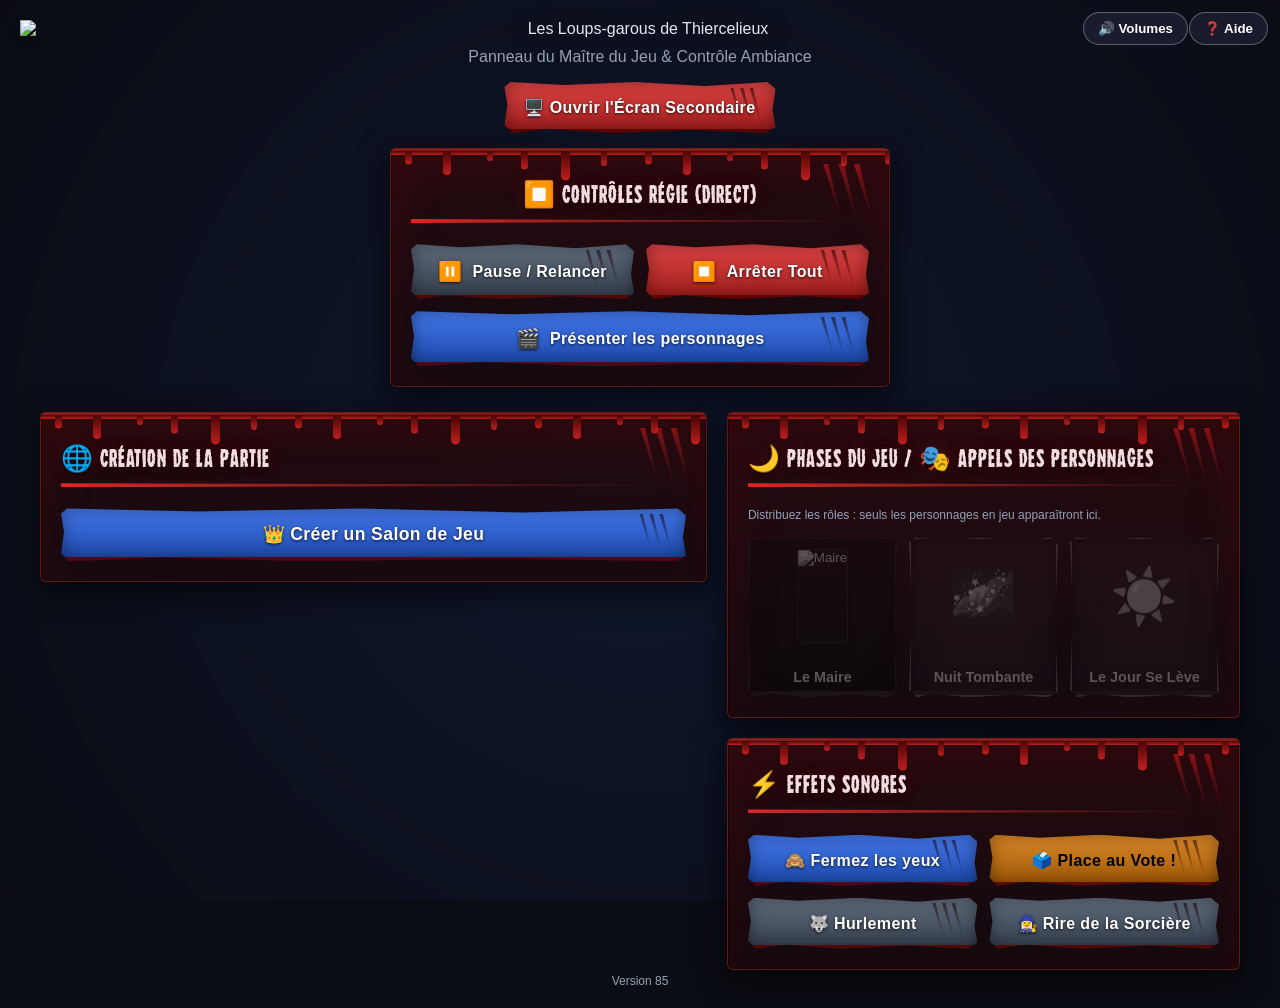
==== commit a029df80: "MAJ 43" ====
--- a/index.html
+++ b/index.html
@@ -5,7 +5,7 @@
   <meta name="viewport" content="width=device-width, initial-scale=1.0">
   <link rel="icon" href="data:,">
   <title>Loup-Garou - Régie Maître du Jeu</title>
-  <link rel="stylesheet" href="style.css?v=84">
+  <link rel="stylesheet" href="style.css?v=85">
   <script src="https://unpkg.com/peerjs@1.5.2/dist/peerjs.min.js"></script>
   <script src="https://cdnjs.cloudflare.com/ajax/libs/qrcodejs/1.0.0/qrcode.min.js"></script>
 </head>
@@ -21,7 +21,7 @@
   </div>
   <button id="help-btn" class="help-btn" onclick="toggleHelp(true)" title="Comment utiliser l'application" aria-label="Aide">❓ Aide</button>
   <script>function toggleHelp(on){document.getElementById('help-modal').style.display=on?'flex':'none';}document.addEventListener('keydown',function(e){if(e.key==='Escape')toggleHelp(false);});</script>
-  <script src="bg.js?v=84"></script>
+  <script src="bg.js?v=85"></script>
 
 <header>
   <img src="https://ifjiysdhxmidiswcsiuq.supabase.co/storage/v1/object/public/assets/assets/images/Titre.png?v=2" alt="Les Loups-garous de Thiercelieux" class="site-title-img">
@@ -279,7 +279,7 @@
     </div>
   </div>
 
-  <p id="app-version" class="hint" style="text-align:center;">Version 84</p>
+  <p id="app-version" class="hint" style="text-align:center;">Version 85</p>
 
   <script>
     (function () {
@@ -303,6 +303,6 @@
       });
     })();
   </script>
-  <script src="script.js?v=84"></script>
+  <script src="script.js?v=85"></script>
 </body>
 </html>
--- a/style.css
+++ b/style.css
@@ -873,3 +873,5 @@
 .setup-arrow { float: right; opacity: .7; }
 #mj-setup-card.collapsed > *:not(h2) { display: none !important; }
 #mj-setup-card.collapsed h2 { margin-bottom: 0; }
+
+#player-name { text-transform: capitalize; }
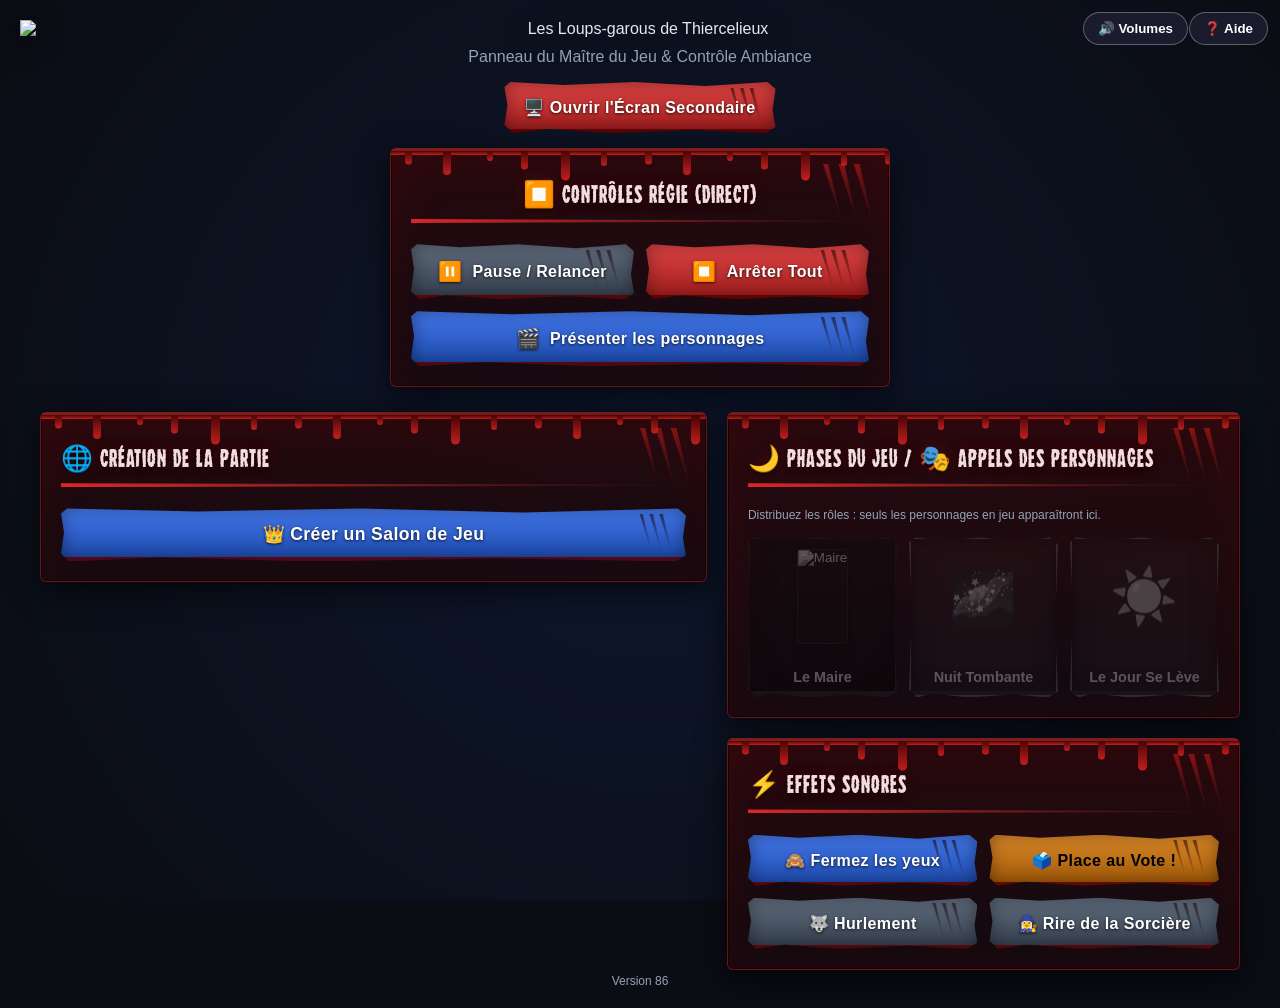
==== commit 66303ff7: "MAJ 44" ====
--- a/index.html
+++ b/index.html
@@ -5,7 +5,7 @@
   <meta name="viewport" content="width=device-width, initial-scale=1.0">
   <link rel="icon" href="data:,">
   <title>Loup-Garou - Régie Maître du Jeu</title>
-  <link rel="stylesheet" href="style.css?v=85">
+  <link rel="stylesheet" href="style.css?v=86">
   <script src="https://unpkg.com/peerjs@1.5.2/dist/peerjs.min.js"></script>
   <script src="https://cdnjs.cloudflare.com/ajax/libs/qrcodejs/1.0.0/qrcode.min.js"></script>
 </head>
@@ -21,7 +21,7 @@
   </div>
   <button id="help-btn" class="help-btn" onclick="toggleHelp(true)" title="Comment utiliser l'application" aria-label="Aide">❓ Aide</button>
   <script>function toggleHelp(on){document.getElementById('help-modal').style.display=on?'flex':'none';}document.addEventListener('keydown',function(e){if(e.key==='Escape')toggleHelp(false);});</script>
-  <script src="bg.js?v=85"></script>
+  <script src="bg.js?v=86"></script>
 
 <header>
   <img src="https://ifjiysdhxmidiswcsiuq.supabase.co/storage/v1/object/public/assets/assets/images/Titre.png?v=2" alt="Les Loups-garous de Thiercelieux" class="site-title-img">
@@ -279,7 +279,7 @@
     </div>
   </div>
 
-  <p id="app-version" class="hint" style="text-align:center;">Version 85</p>
+  <p id="app-version" class="hint" style="text-align:center;">Version 86</p>
 
   <script>
     (function () {
@@ -303,6 +303,6 @@
       });
     })();
   </script>
-  <script src="script.js?v=85"></script>
+  <script src="script.js?v=86"></script>
 </body>
 </html>
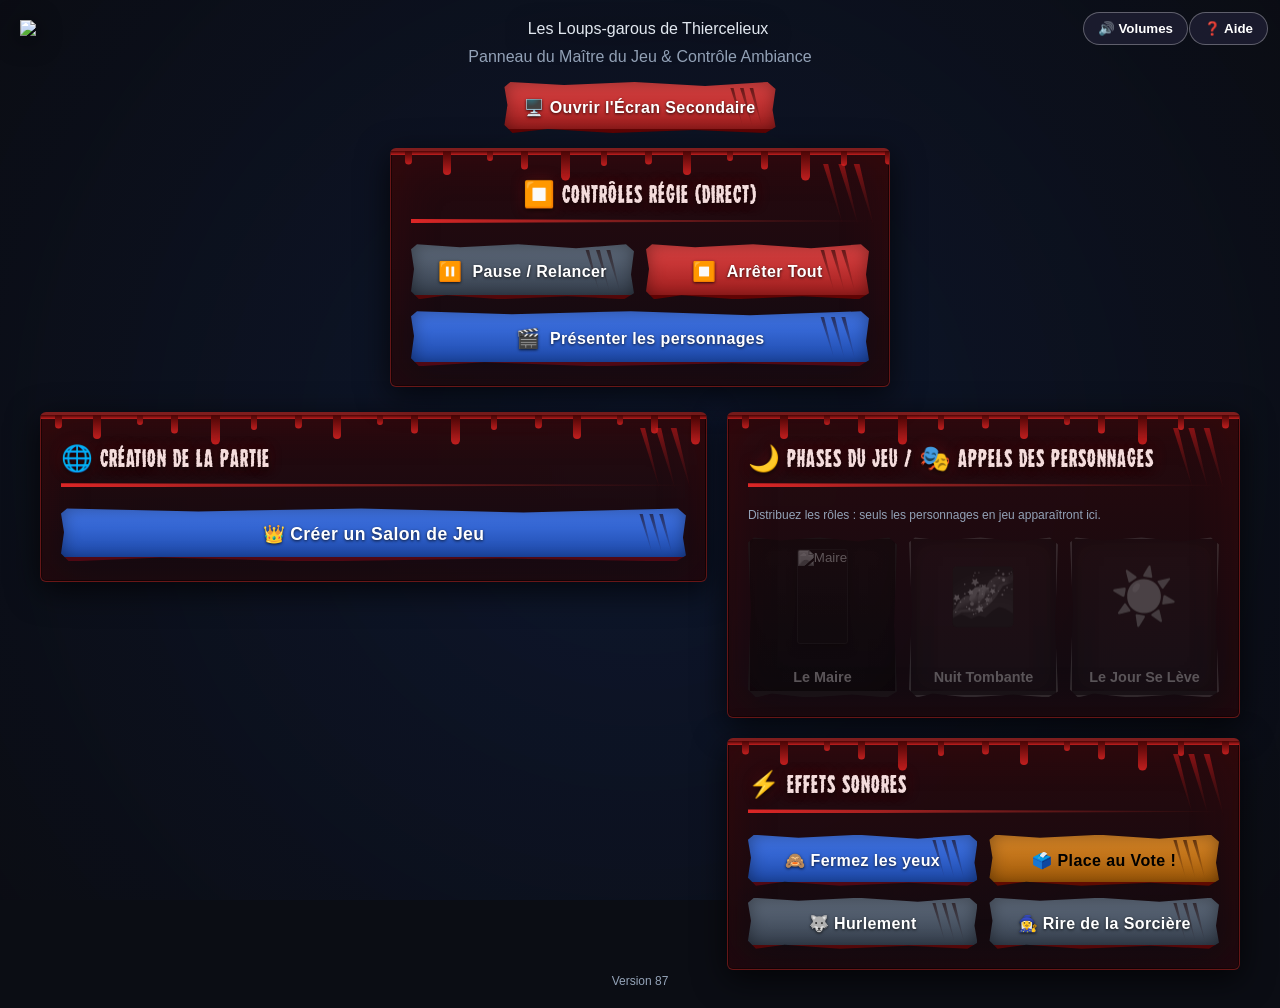
==== commit f6c38085: "MAJ 45" ====
--- a/index.html
+++ b/index.html
@@ -5,7 +5,7 @@
   <meta name="viewport" content="width=device-width, initial-scale=1.0">
   <link rel="icon" href="data:,">
   <title>Loup-Garou - Régie Maître du Jeu</title>
-  <link rel="stylesheet" href="style.css?v=86">
+  <link rel="stylesheet" href="style.css?v=87">
   <script src="https://unpkg.com/peerjs@1.5.2/dist/peerjs.min.js"></script>
   <script src="https://cdnjs.cloudflare.com/ajax/libs/qrcodejs/1.0.0/qrcode.min.js"></script>
 </head>
@@ -21,7 +21,7 @@
   </div>
   <button id="help-btn" class="help-btn" onclick="toggleHelp(true)" title="Comment utiliser l'application" aria-label="Aide">❓ Aide</button>
   <script>function toggleHelp(on){document.getElementById('help-modal').style.display=on?'flex':'none';}document.addEventListener('keydown',function(e){if(e.key==='Escape')toggleHelp(false);});</script>
-  <script src="bg.js?v=86"></script>
+  <script src="bg.js?v=87"></script>
 
 <header>
   <img src="https://ifjiysdhxmidiswcsiuq.supabase.co/storage/v1/object/public/assets/assets/images/Titre.png?v=2" alt="Les Loups-garous de Thiercelieux" class="site-title-img">
@@ -66,6 +66,17 @@
             <div id="qrcode" style="display: inline-block; padding: 10px; background: white; border-radius: 8px; margin: 10px 0;"></div>
             <p style="font-size: 0.9rem; color: #94a3b8; margin: 4px 0;">Scannez pour rejoindre</p>
             <p id="join-url" class="hint"></p>
+            <div id="remote-proj-box" class="remote-proj" style="display:none;">
+              <h3>📺 Écran secondaire sur TV / vidéoprojecteur</h3>
+              <p class="hint">Sur la TV, le vidéoprojecteur ou un autre appareil, ouvrez ce lien (ou scannez le QR code), ou castez directement :</p>
+              <div id="remote-proj-qr" class="remote-qr"></div>
+              <p id="remote-proj-url" class="hint remote-url"></p>
+              <div class="remote-btns">
+                <button class="btn btn-effect" onclick="copyRemoteProjectorUrl()">📋 Copier le lien</button>
+                <button class="btn btn-projector" id="cast-btn" onclick="castProjector()">📡 Caster sur une TV</button>
+              </div>
+              <p id="remote-proj-status" class="hint">Aucun écran distant connecté</p>
+            </div>
           </div>
         </section>
 
@@ -249,7 +260,8 @@
         <h3>1. Préparer la partie</h3>
         <ol>
           <li>Clique sur <b>Créer le salon</b> : un code et un QR code s'affichent.</li>
-          <li>Ouvre l'<b>écran secondaire (projecteur)</b> avec le bouton dédié et place-le sur la TV / le vidéoprojecteur. Clique dessus une fois pour activer le son.</li>
+          <li>Ouvre l'<b>écran secondaire (projecteur)</b> avec le bouton dédié et place-le sur la TV / le vidéoprojecteur, ou, après la création du salon, utilise le bloc <b>📺 Écran secondaire sur TV</b> : ouvre le lien (ou le QR code) sur la TV / un autre appareil, ou clique sur <b>📡 Caster</b>. Clique sur l'écran une fois pour activer le son.</li>
+          <li><b>Depuis une tablette</b> : ouvre simplement cette page sur la tablette (l'écran reste allumé pendant la partie) et affiche l'écran secondaire sur la TV avec le lien ci-dessus.</li>
           <li>Les joueurs scannent le QR code (ou saisissent le code) sur leur téléphone et entrent leur prénom.</li>
           <li>Choisis les <b>rôles en jeu</b> (le nombre doit correspondre au nombre de joueurs) puis clique sur <b>Distribuer les rôles</b>.</li>
           <li>Chaque joueur découvre son rôle sur son téléphone. La partie ne peut commencer que lorsque <b>tous ont pris connaissance</b> de leur rôle.</li>
@@ -279,7 +291,7 @@
     </div>
   </div>
 
-  <p id="app-version" class="hint" style="text-align:center;">Version 86</p>
+  <p id="app-version" class="hint" style="text-align:center;">Version 87</p>
 
   <script>
     (function () {
@@ -303,6 +315,6 @@
       });
     })();
   </script>
-  <script src="script.js?v=86"></script>
+  <script src="script.js?v=87"></script>
 </body>
 </html>
--- a/style.css
+++ b/style.css
@@ -875,3 +875,22 @@
 #mj-setup-card.collapsed h2 { margin-bottom: 0; }
 
 #player-name { text-transform: capitalize; }
+
+.remote-proj { margin-top: 14px; padding: 12px; border: 1px solid rgba(255,255,255,.2); border-radius: 10px; background: rgba(0,0,0,.25); text-align: center; }
+.remote-proj h3 { margin: 0 0 6px; }
+.remote-qr { display: inline-block; padding: 8px; background: #fff; border-radius: 8px; margin: 8px 0; }
+.remote-url { word-break: break-all; }
+.remote-btns { display: flex; flex-wrap: wrap; gap: 8px; justify-content: center; margin: 8px 0; }
+
+/* --- Tablette / écran tactile : zones de clic plus grandes, pas de zoom au double-tap --- */
+html { -webkit-text-size-adjust: 100%; }
+button, .btn, .btn-role-card, select, input[type=range] { touch-action: manipulation; -webkit-tap-highlight-color: transparent; }
+@media (pointer: coarse) {
+  .btn, button.btn-role-card { min-height: 48px; }
+  .help-btn { padding: 12px 18px; font-size: 1.05rem; }
+  .mixer-panel input[type=range] { height: 32px; }
+  .modal-close { min-height: 44px; }
+}
+@media (max-width: 1100px) and (min-width: 701px) {
+  .container-wide { max-width: 100%; padding-left: 12px; padding-right: 12px; }
+}
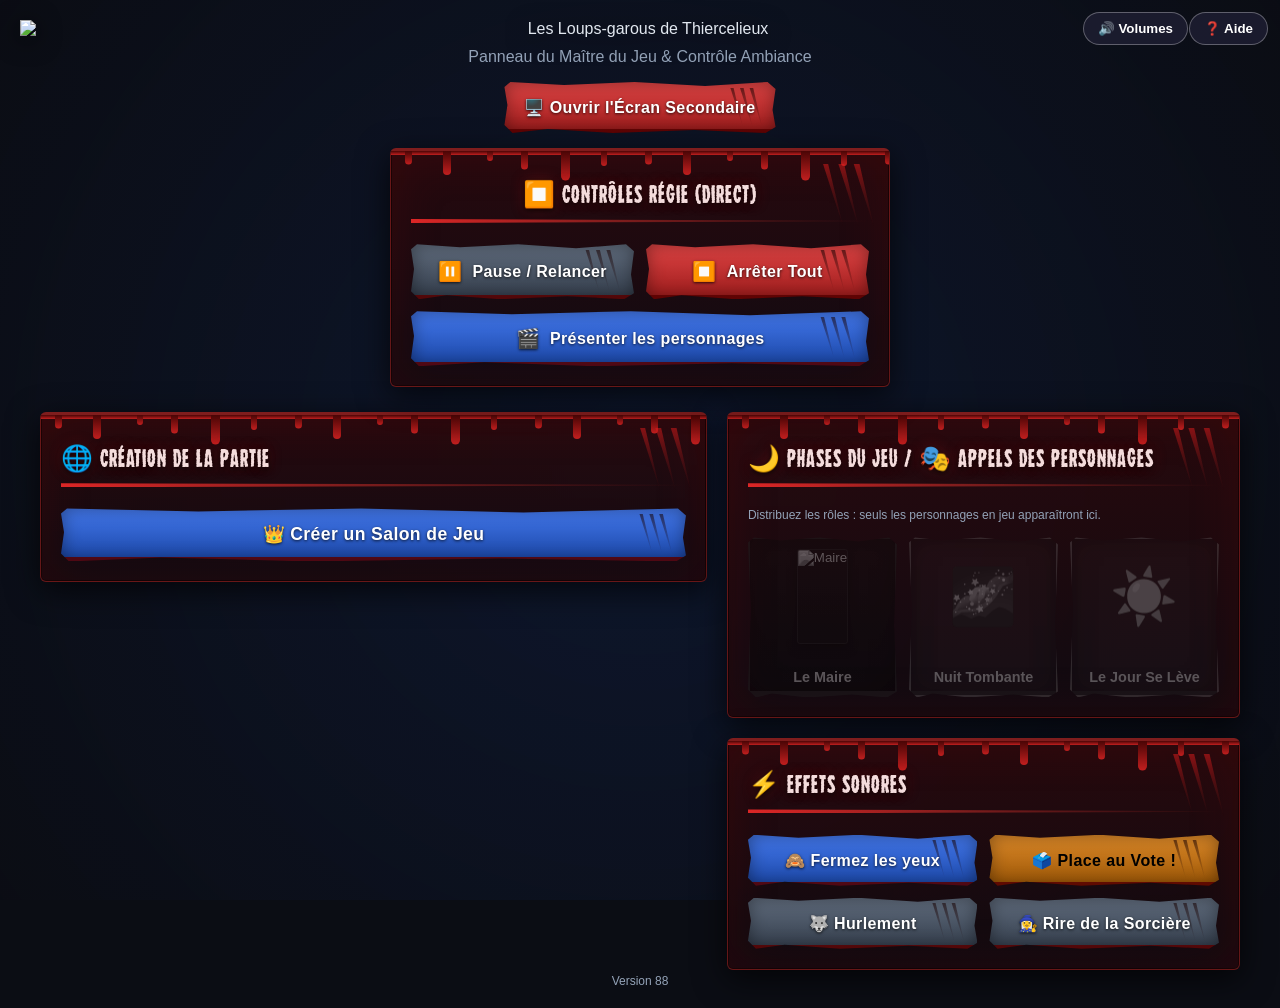
==== commit 8b6aa962: "MAJ 46" ====
--- a/index.html
+++ b/index.html
@@ -5,7 +5,7 @@
   <meta name="viewport" content="width=device-width, initial-scale=1.0">
   <link rel="icon" href="data:,">
   <title>Loup-Garou - Régie Maître du Jeu</title>
-  <link rel="stylesheet" href="style.css?v=87">
+  <link rel="stylesheet" href="style.css?v=88">
   <script src="https://unpkg.com/peerjs@1.5.2/dist/peerjs.min.js"></script>
   <script src="https://cdnjs.cloudflare.com/ajax/libs/qrcodejs/1.0.0/qrcode.min.js"></script>
 </head>
@@ -21,7 +21,7 @@
   </div>
   <button id="help-btn" class="help-btn" onclick="toggleHelp(true)" title="Comment utiliser l'application" aria-label="Aide">❓ Aide</button>
   <script>function toggleHelp(on){document.getElementById('help-modal').style.display=on?'flex':'none';}document.addEventListener('keydown',function(e){if(e.key==='Escape')toggleHelp(false);});</script>
-  <script src="bg.js?v=87"></script>
+  <script src="bg.js?v=88"></script>
 
 <header>
   <img src="https://ifjiysdhxmidiswcsiuq.supabase.co/storage/v1/object/public/assets/assets/images/Titre.png?v=2" alt="Les Loups-garous de Thiercelieux" class="site-title-img">
@@ -283,6 +283,7 @@
         <h3>4. En cas de souci</h3>
         <ul>
           <li>Pas de son sur l'écran secondaire : clique une fois dessus.</li>
+          <li>Page rechargée, tablette en veille ou fermée : rouvre la régie, clique sur <b>♻️ Reprendre la partie</b> (même code de salon). Les téléphones se reconnectent seuls ; relance l'étape qui était en cours.</li>
           <li>Un joueur déconnecté : il recharge sa page et se reconnecte avec le même prénom.</li>
           <li>Après une mise à jour : Ctrl+F5 et vérifie le numéro de version en bas de page.</li>
         </ul>
@@ -291,7 +292,7 @@
     </div>
   </div>
 
-  <p id="app-version" class="hint" style="text-align:center;">Version 87</p>
+  <p id="app-version" class="hint" style="text-align:center;">Version 88</p>
 
   <script>
     (function () {
@@ -315,6 +316,6 @@
       });
     })();
   </script>
-  <script src="script.js?v=87"></script>
+  <script src="script.js?v=88"></script>
 </body>
 </html>
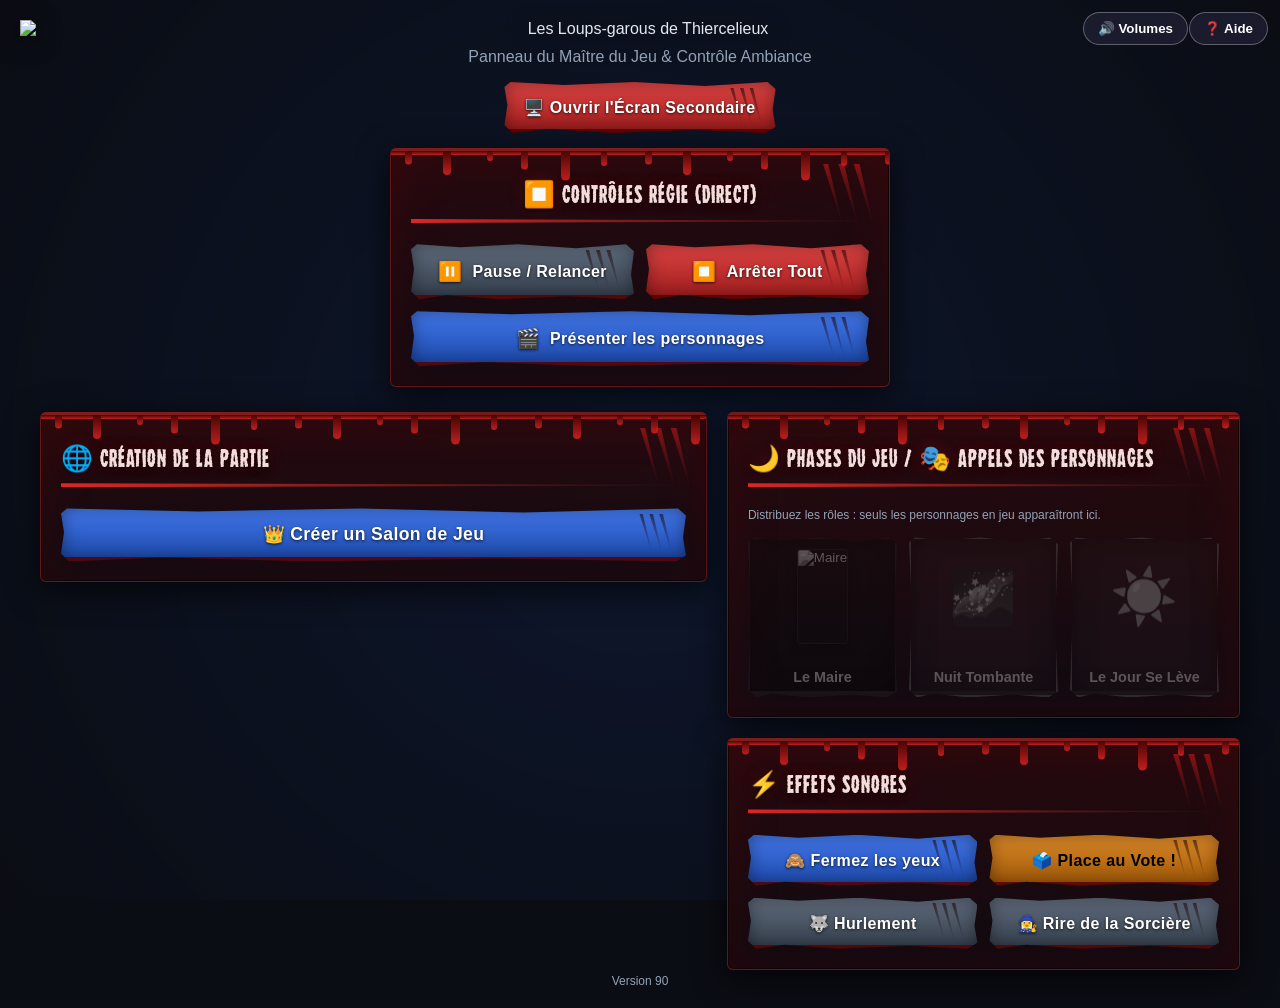
==== commit 8d5eb7d5: "MAJ 47" ====
--- a/index.html
+++ b/index.html
@@ -5,7 +5,7 @@
   <meta name="viewport" content="width=device-width, initial-scale=1.0">
   <link rel="icon" href="data:,">
   <title>Loup-Garou - Régie Maître du Jeu</title>
-  <link rel="stylesheet" href="style.css?v=88">
+  <link rel="stylesheet" href="style.css?v=90">
   <script src="https://unpkg.com/peerjs@1.5.2/dist/peerjs.min.js"></script>
   <script src="https://cdnjs.cloudflare.com/ajax/libs/qrcodejs/1.0.0/qrcode.min.js"></script>
 </head>
@@ -21,7 +21,7 @@
   </div>
   <button id="help-btn" class="help-btn" onclick="toggleHelp(true)" title="Comment utiliser l'application" aria-label="Aide">❓ Aide</button>
   <script>function toggleHelp(on){document.getElementById('help-modal').style.display=on?'flex':'none';}document.addEventListener('keydown',function(e){if(e.key==='Escape')toggleHelp(false);});</script>
-  <script src="bg.js?v=88"></script>
+  <script src="bg.js?v=90"></script>
 
 <header>
   <img src="https://ifjiysdhxmidiswcsiuq.supabase.co/storage/v1/object/public/assets/assets/images/Titre.png?v=2" alt="Les Loups-garous de Thiercelieux" class="site-title-img">
@@ -292,7 +292,7 @@
     </div>
   </div>
 
-  <p id="app-version" class="hint" style="text-align:center;">Version 88</p>
+  <p id="app-version" class="hint" style="text-align:center;">Version 90</p>
 
   <script>
     (function () {
@@ -316,6 +316,6 @@
       });
     })();
   </script>
-  <script src="script.js?v=88"></script>
+  <script src="script.js?v=90"></script>
 </body>
 </html>
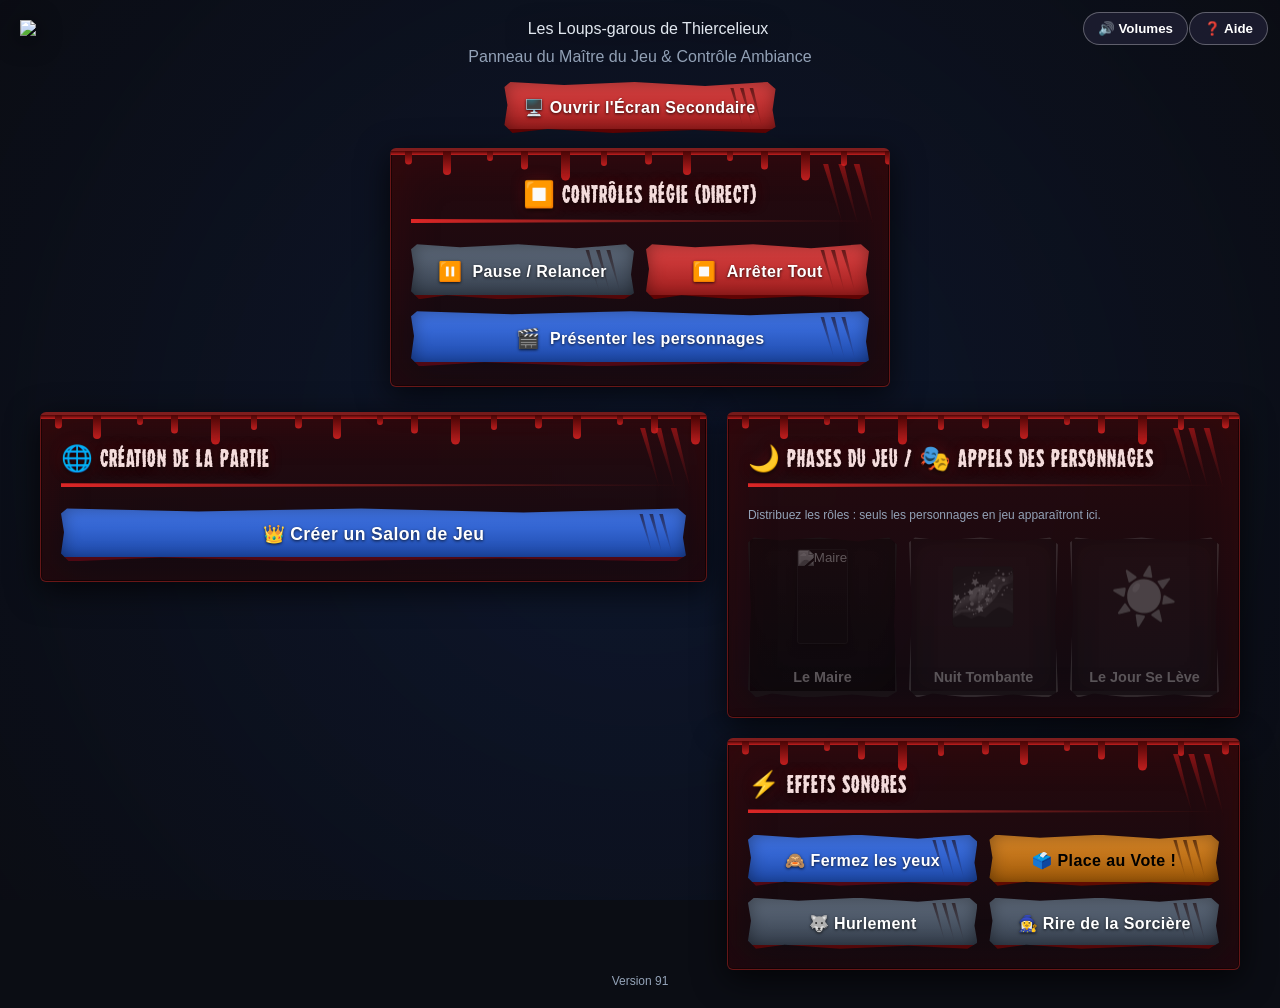
==== commit 96eb7e1d: "MAJ 48" ====
--- a/index.html
+++ b/index.html
@@ -5,7 +5,7 @@
   <meta name="viewport" content="width=device-width, initial-scale=1.0">
   <link rel="icon" href="data:,">
   <title>Loup-Garou - Régie Maître du Jeu</title>
-  <link rel="stylesheet" href="style.css?v=90">
+  <link rel="stylesheet" href="style.css?v=91">
   <script src="https://unpkg.com/peerjs@1.5.2/dist/peerjs.min.js"></script>
   <script src="https://cdnjs.cloudflare.com/ajax/libs/qrcodejs/1.0.0/qrcode.min.js"></script>
 </head>
@@ -21,7 +21,7 @@
   </div>
   <button id="help-btn" class="help-btn" onclick="toggleHelp(true)" title="Comment utiliser l'application" aria-label="Aide">❓ Aide</button>
   <script>function toggleHelp(on){document.getElementById('help-modal').style.display=on?'flex':'none';}document.addEventListener('keydown',function(e){if(e.key==='Escape')toggleHelp(false);});</script>
-  <script src="bg.js?v=90"></script>
+  <script src="bg.js?v=91"></script>
 
 <header>
   <img src="https://ifjiysdhxmidiswcsiuq.supabase.co/storage/v1/object/public/assets/assets/images/Titre.png?v=2" alt="Les Loups-garous de Thiercelieux" class="site-title-img">
@@ -292,7 +292,7 @@
     </div>
   </div>
 
-  <p id="app-version" class="hint" style="text-align:center;">Version 90</p>
+  <p id="app-version" class="hint" style="text-align:center;">Version 91</p>
 
   <script>
     (function () {
@@ -316,6 +316,6 @@
       });
     })();
   </script>
-  <script src="script.js?v=90"></script>
+  <script src="script.js?v=91"></script>
 </body>
 </html>
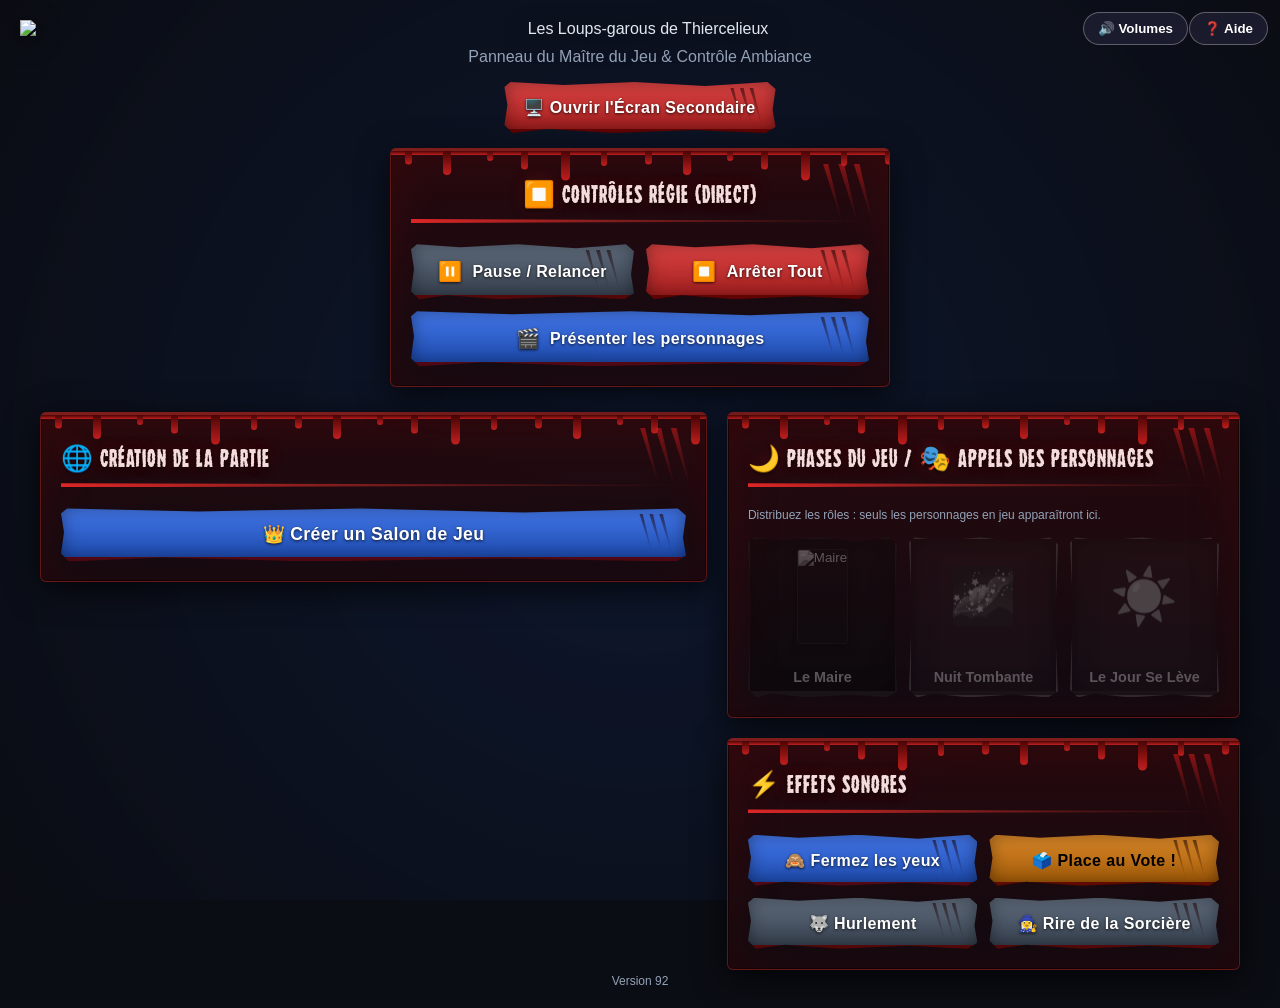
==== commit 6abb05cb: "MAJ 49" ====
--- a/index.html
+++ b/index.html
@@ -5,9 +5,13 @@
   <meta name="viewport" content="width=device-width, initial-scale=1.0">
   <link rel="icon" href="data:,">
   <title>Loup-Garou - Régie Maître du Jeu</title>
-  <link rel="stylesheet" href="style.css?v=91">
-  <script src="https://unpkg.com/peerjs@1.5.2/dist/peerjs.min.js"></script>
-  <script src="https://cdnjs.cloudflare.com/ajax/libs/qrcodejs/1.0.0/qrcode.min.js"></script>
+  <link rel="stylesheet" href="style.css?v=92">
+  <link rel="preconnect" href="https://ifjiysdhxmidiswcsiuq.supabase.co" crossorigin>
+  <link rel="preconnect" href="https://unpkg.com" crossorigin>
+  <link rel="dns-prefetch" href="https://0.peerjs.com">
+  <script src="boot.js?v=92"></script>
+  <script src="https://unpkg.com/peerjs@1.5.2/dist/peerjs.min.js" onerror="document.write('<script src=&quot;https://cdn.jsdelivr.net/npm/peerjs@1.5.2/dist/peerjs.min.js&quot;><\/script>')"></script>
+  <script src="https://cdnjs.cloudflare.com/ajax/libs/qrcodejs/1.0.0/qrcode.min.js" onerror="document.write('<script src=&quot;https://cdn.jsdelivr.net/npm/qrcodejs@1.0.0/qrcode.min.js&quot;><\/script>')"></script>
 </head>
 <body>
   <button id="mixer-btn" class="help-btn" style="right: 92px;" onclick="toggleMixer(document.getElementById('mixer-panel').style.display!=='block')" title="Volumes audio">🔊 Volumes</button>
@@ -21,7 +25,7 @@
   </div>
   <button id="help-btn" class="help-btn" onclick="toggleHelp(true)" title="Comment utiliser l'application" aria-label="Aide">❓ Aide</button>
   <script>function toggleHelp(on){document.getElementById('help-modal').style.display=on?'flex':'none';}document.addEventListener('keydown',function(e){if(e.key==='Escape')toggleHelp(false);});</script>
-  <script src="bg.js?v=91"></script>
+  <script src="bg.js?v=92"></script>
 
 <header>
   <img src="https://ifjiysdhxmidiswcsiuq.supabase.co/storage/v1/object/public/assets/assets/images/Titre.png?v=2" alt="Les Loups-garous de Thiercelieux" class="site-title-img">
@@ -95,39 +99,39 @@
               
               <div class="role-selector-grid role-grid">
                 <button class="btn-role-card" data-pick="Loup-Garou" onclick="addRole('Loup-Garou')">
-                  <img src="https://ifjiysdhxmidiswcsiuq.supabase.co/storage/v1/object/public/assets/assets/images/Loup-Garou%201.png" alt="Loup-Garou">
+                  <img loading="lazy" decoding="async" src="https://ifjiysdhxmidiswcsiuq.supabase.co/storage/v1/object/public/assets/assets/images/Loup-Garou%201.png" alt="Loup-Garou">
                   <span>Loup-Garou</span>
                 </button>
                 <button class="btn-role-card" data-pick="Villageois" onclick="addRole('Villageois')">
-                  <img src="https://ifjiysdhxmidiswcsiuq.supabase.co/storage/v1/object/public/assets/assets/images/Villageois%201.png" alt="Villageois">
+                  <img loading="lazy" decoding="async" src="https://ifjiysdhxmidiswcsiuq.supabase.co/storage/v1/object/public/assets/assets/images/Villageois%201.png" alt="Villageois">
                   <span>Villageois</span>
                 </button>
                 <button class="btn-role-card" data-pick="Voyante" onclick="addRole('Voyante')">
-                  <img src="https://ifjiysdhxmidiswcsiuq.supabase.co/storage/v1/object/public/assets/assets/images/Voyante%201.png" alt="Voyante">
+                  <img loading="lazy" decoding="async" src="https://ifjiysdhxmidiswcsiuq.supabase.co/storage/v1/object/public/assets/assets/images/Voyante%201.png" alt="Voyante">
                   <span>Voyante</span>
                 </button>
                 <button class="btn-role-card" data-pick="Sorcière" onclick="addRole('Sorcière')">
-                  <img src="https://ifjiysdhxmidiswcsiuq.supabase.co/storage/v1/object/public/assets/assets/images/Sorciere%201.png" alt="Sorcière">
+                  <img loading="lazy" decoding="async" src="https://ifjiysdhxmidiswcsiuq.supabase.co/storage/v1/object/public/assets/assets/images/Sorciere%201.png" alt="Sorcière">
                   <span>Sorcière</span>
                 </button>
                 <button class="btn-role-card" data-pick="Chasseur" onclick="addRole('Chasseur')">
-                  <img src="https://ifjiysdhxmidiswcsiuq.supabase.co/storage/v1/object/public/assets/assets/images/Chasseur%201.png" alt="Chasseur">
+                  <img loading="lazy" decoding="async" src="https://ifjiysdhxmidiswcsiuq.supabase.co/storage/v1/object/public/assets/assets/images/Chasseur%201.png" alt="Chasseur">
                   <span>Chasseur</span>
                 </button>
                 <button class="btn-role-card" data-pick="Cupidon" onclick="addRole('Cupidon')">
-                  <img src="https://ifjiysdhxmidiswcsiuq.supabase.co/storage/v1/object/public/assets/assets/images/Cupidon%201.png" alt="Cupidon">
+                  <img loading="lazy" decoding="async" src="https://ifjiysdhxmidiswcsiuq.supabase.co/storage/v1/object/public/assets/assets/images/Cupidon%201.png" alt="Cupidon">
                   <span>Cupidon</span>
                 </button>
                 <button class="btn-role-card" data-pick="Voleur" onclick="addRole('Voleur')">
-                  <img src="https://ifjiysdhxmidiswcsiuq.supabase.co/storage/v1/object/public/assets/assets/images/Voleur%201.png" alt="Voleur">
+                  <img loading="lazy" decoding="async" src="https://ifjiysdhxmidiswcsiuq.supabase.co/storage/v1/object/public/assets/assets/images/Voleur%201.png" alt="Voleur">
                   <span>Voleur</span>
                 </button>
                 <button class="btn-role-card" data-pick="Renard" onclick="addRole('Renard')">
-                  <img src="https://ifjiysdhxmidiswcsiuq.supabase.co/storage/v1/object/public/assets/assets/images/Renard%201.png" alt="Renard">
+                  <img loading="lazy" decoding="async" src="https://ifjiysdhxmidiswcsiuq.supabase.co/storage/v1/object/public/assets/assets/images/Renard%201.png" alt="Renard">
                   <span>Renard</span>
                 </button>
                 <button class="btn-role-card" data-pick="Petite Fille" onclick="addRole('Petite Fille')">
-                  <img src="https://ifjiysdhxmidiswcsiuq.supabase.co/storage/v1/object/public/assets/assets/images/Petite%20Fille.png?v=2" alt="Petite Fille">
+                  <img loading="lazy" decoding="async" src="https://ifjiysdhxmidiswcsiuq.supabase.co/storage/v1/object/public/assets/assets/images/Petite%20Fille.png?v=2" alt="Petite Fille">
                   <span>Petite Fille</span>
                 </button>
               </div>
@@ -176,11 +180,11 @@
           <div id="next-call-banner" class="next-call-banner" style="display: none;"></div>
           <div id="calls-grid" class="button-grid role-grid">
             <button class="btn-role-card" id="mayor-call-btn" data-key="maire" onclick="playCommand('voter_maire')">
-              <img src="https://ifjiysdhxmidiswcsiuq.supabase.co/storage/v1/object/public/assets/assets/images/Maire%201.png" alt="Maire">
+              <img loading="lazy" decoding="async" src="https://ifjiysdhxmidiswcsiuq.supabase.co/storage/v1/object/public/assets/assets/images/Maire%201.png" alt="Maire">
               <span>Le Maire</span>
             </button>
             <button class="btn-role-card" data-role="Voleur" data-call="voleur" data-key="voleur" onclick="playRole('voleur')">
-              <img src="https://ifjiysdhxmidiswcsiuq.supabase.co/storage/v1/object/public/assets/assets/images/Voleur%201.png" alt="Voleur">
+              <img loading="lazy" decoding="async" src="https://ifjiysdhxmidiswcsiuq.supabase.co/storage/v1/object/public/assets/assets/images/Voleur%201.png" alt="Voleur">
               <span>Le Voleur</span>
             </button>
             <button class="btn-role-card" id="night-call-btn" data-key="nuit" data-phase="1" onclick="playNightPhase()">
@@ -188,23 +192,23 @@
               <span>Nuit Tombante</span>
             </button>
             <button class="btn-role-card" data-role="Cupidon" data-call="cupidon" data-key="cupidon" onclick="playRole('cupidon')">
-              <img src="https://ifjiysdhxmidiswcsiuq.supabase.co/storage/v1/object/public/assets/assets/images/Cupidon%201.png" alt="Cupidon">
+              <img loading="lazy" decoding="async" src="https://ifjiysdhxmidiswcsiuq.supabase.co/storage/v1/object/public/assets/assets/images/Cupidon%201.png" alt="Cupidon">
               <span>Cupidon</span>
             </button>
             <button class="btn-role-card" data-role="Voyante" data-key="voyante" onclick="playRole('voyante')">
-              <img src="https://ifjiysdhxmidiswcsiuq.supabase.co/storage/v1/object/public/assets/assets/images/Voyante%201.png" alt="Voyante">
+              <img loading="lazy" decoding="async" src="https://ifjiysdhxmidiswcsiuq.supabase.co/storage/v1/object/public/assets/assets/images/Voyante%201.png" alt="Voyante">
               <span>La Voyante</span>
             </button>
             <button class="btn-role-card" data-role="Renard" data-key="renard" onclick="playRole('renard')">
-              <img src="https://ifjiysdhxmidiswcsiuq.supabase.co/storage/v1/object/public/assets/assets/images/Renard%201.png" alt="Renard">
+              <img loading="lazy" decoding="async" src="https://ifjiysdhxmidiswcsiuq.supabase.co/storage/v1/object/public/assets/assets/images/Renard%201.png" alt="Renard">
               <span>Le Renard</span>
             </button>
             <button class="btn-role-card" data-role="Loup-Garou" data-key="loups" onclick="playRole('loups')">
-              <img src="https://ifjiysdhxmidiswcsiuq.supabase.co/storage/v1/object/public/assets/assets/images/Loup-Garou%201.png" alt="Loups-Garous">
+              <img loading="lazy" decoding="async" src="https://ifjiysdhxmidiswcsiuq.supabase.co/storage/v1/object/public/assets/assets/images/Loup-Garou%201.png" alt="Loups-Garous">
               <span>Les Loups-Garous</span>
             </button>
             <button class="btn-role-card" data-role="Sorcière" data-key="sorciere" onclick="playRole('sorciere')">
-              <img src="https://ifjiysdhxmidiswcsiuq.supabase.co/storage/v1/object/public/assets/assets/images/Sorciere%201.png" alt="Sorcière">
+              <img loading="lazy" decoding="async" src="https://ifjiysdhxmidiswcsiuq.supabase.co/storage/v1/object/public/assets/assets/images/Sorciere%201.png" alt="Sorcière">
               <span>La Sorcière</span>
             </button>
             <button class="btn-role-card" id="day-call-btn" data-key="jour" data-phase="1" onclick="playDayPhase()">
@@ -292,7 +296,7 @@
     </div>
   </div>
 
-  <p id="app-version" class="hint" style="text-align:center;">Version 91</p>
+  <p id="app-version" class="hint" style="text-align:center;">Version 92</p>
 
   <script>
     (function () {
@@ -316,6 +320,6 @@
       });
     })();
   </script>
-  <script src="script.js?v=91"></script>
+  <script src="script.js?v=92"></script>
 </body>
 </html>
--- a/style.css
+++ b/style.css
@@ -1,6 +1,7 @@
 /* Police Angel Wish pour les noms des joueurs (fichier Angel_wish.ttf à la racine du site) */
 @font-face {
   font-family: 'Angel Wish';
+  font-display: swap;
   /* police intégrée à ce fichier (version nettoyée, 18 Ko) : elle s'affiche même si Angel_wish.ttf est absent du site */
   src: url([data-uri]) format('woff'),
        url('Angel_wish.ttf') format('truetype'),
@@ -15,6 +16,7 @@
 /* Police Wolf Brothers (fichier wolfbrothers.ttf à la racine du site) */
 @font-face {
   font-family: 'Wolf Brothers';
+  font-display: swap;
   src: url('wolfbrothers.ttf') format('truetype');
   font-weight: normal;
   font-style: normal;
